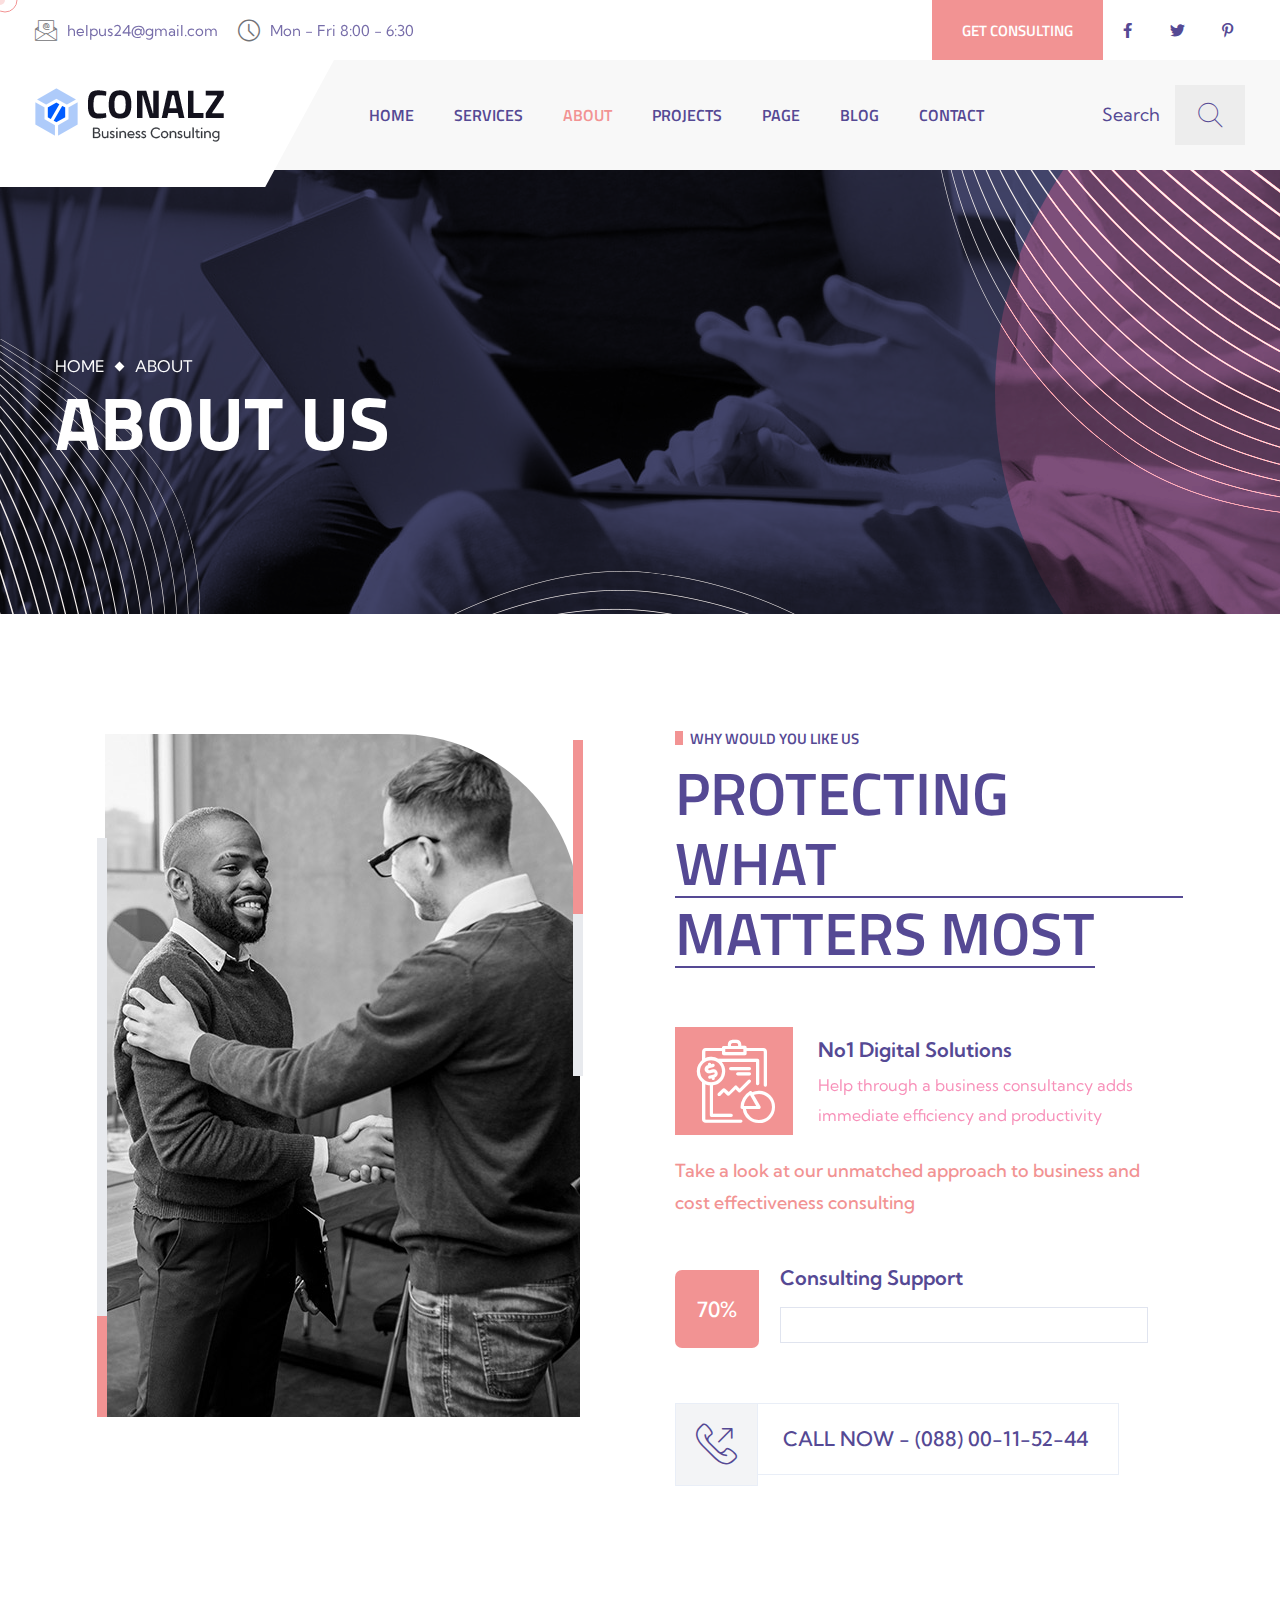
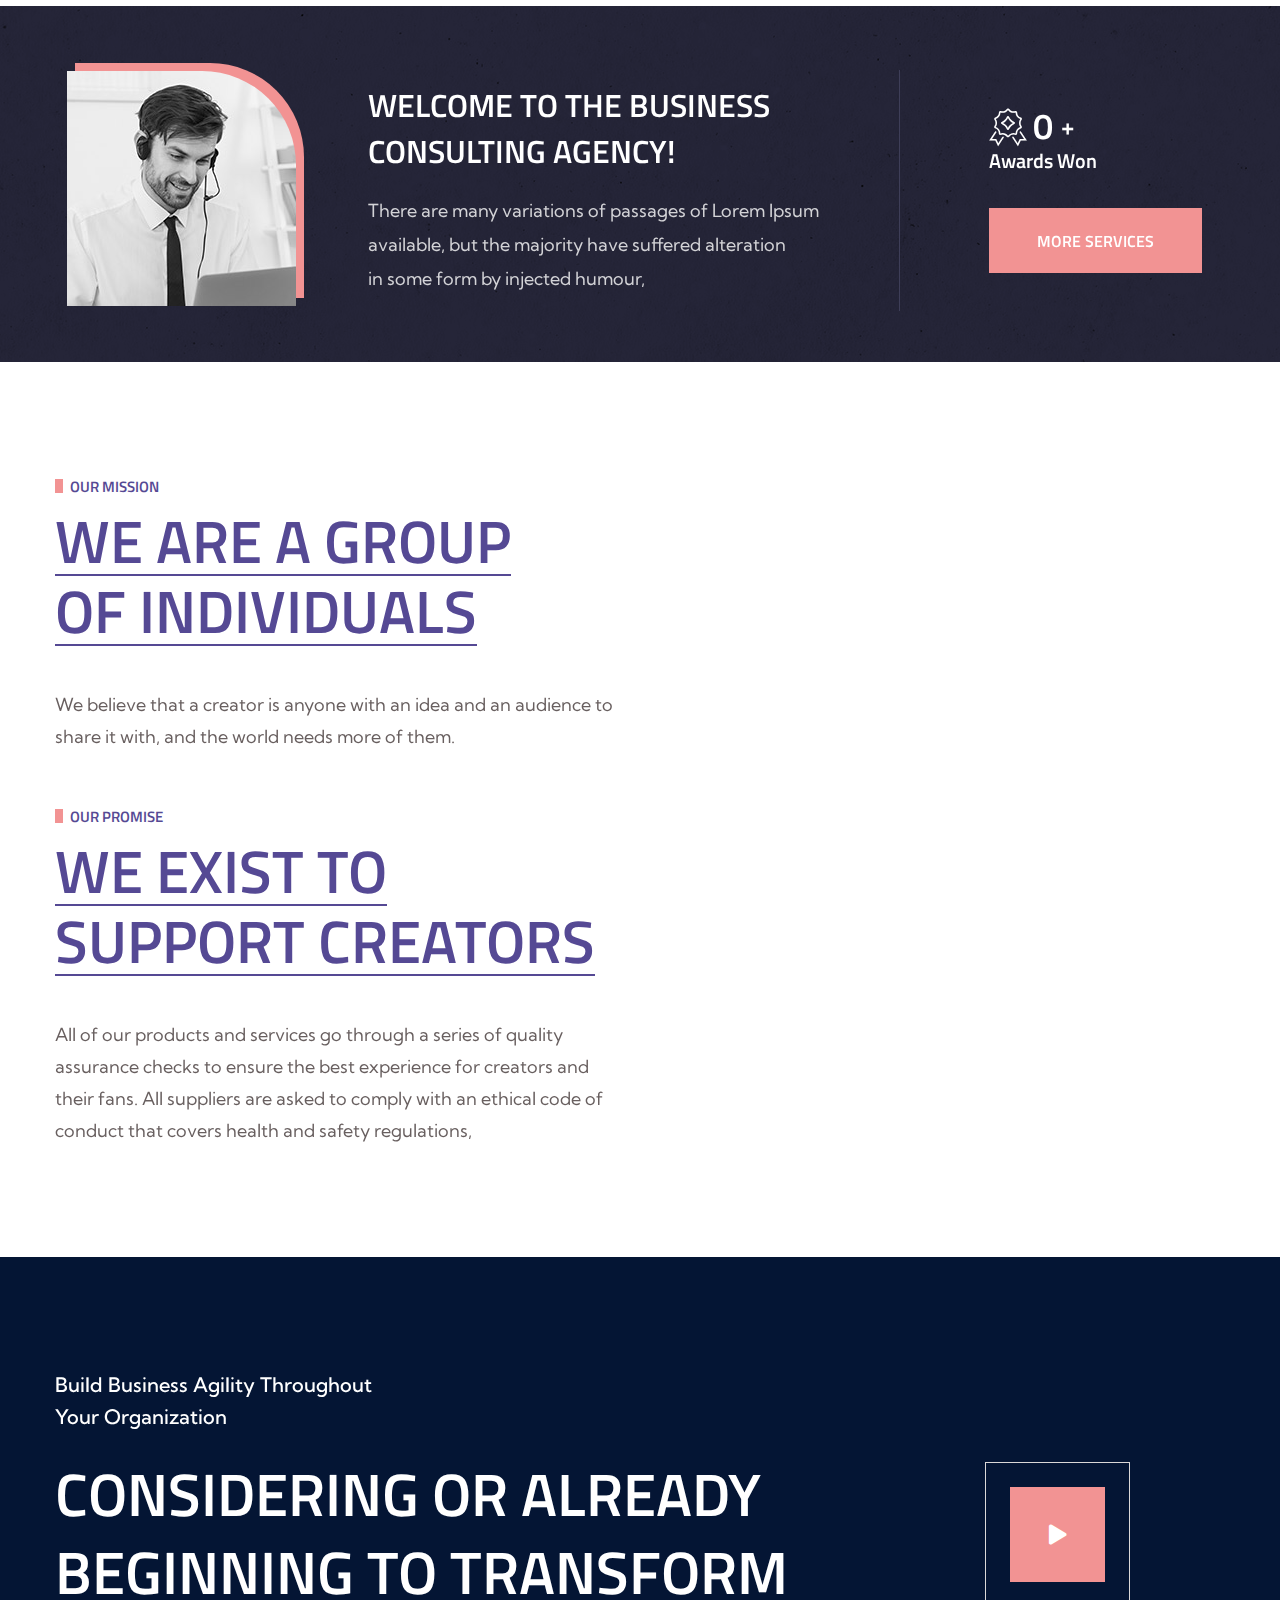
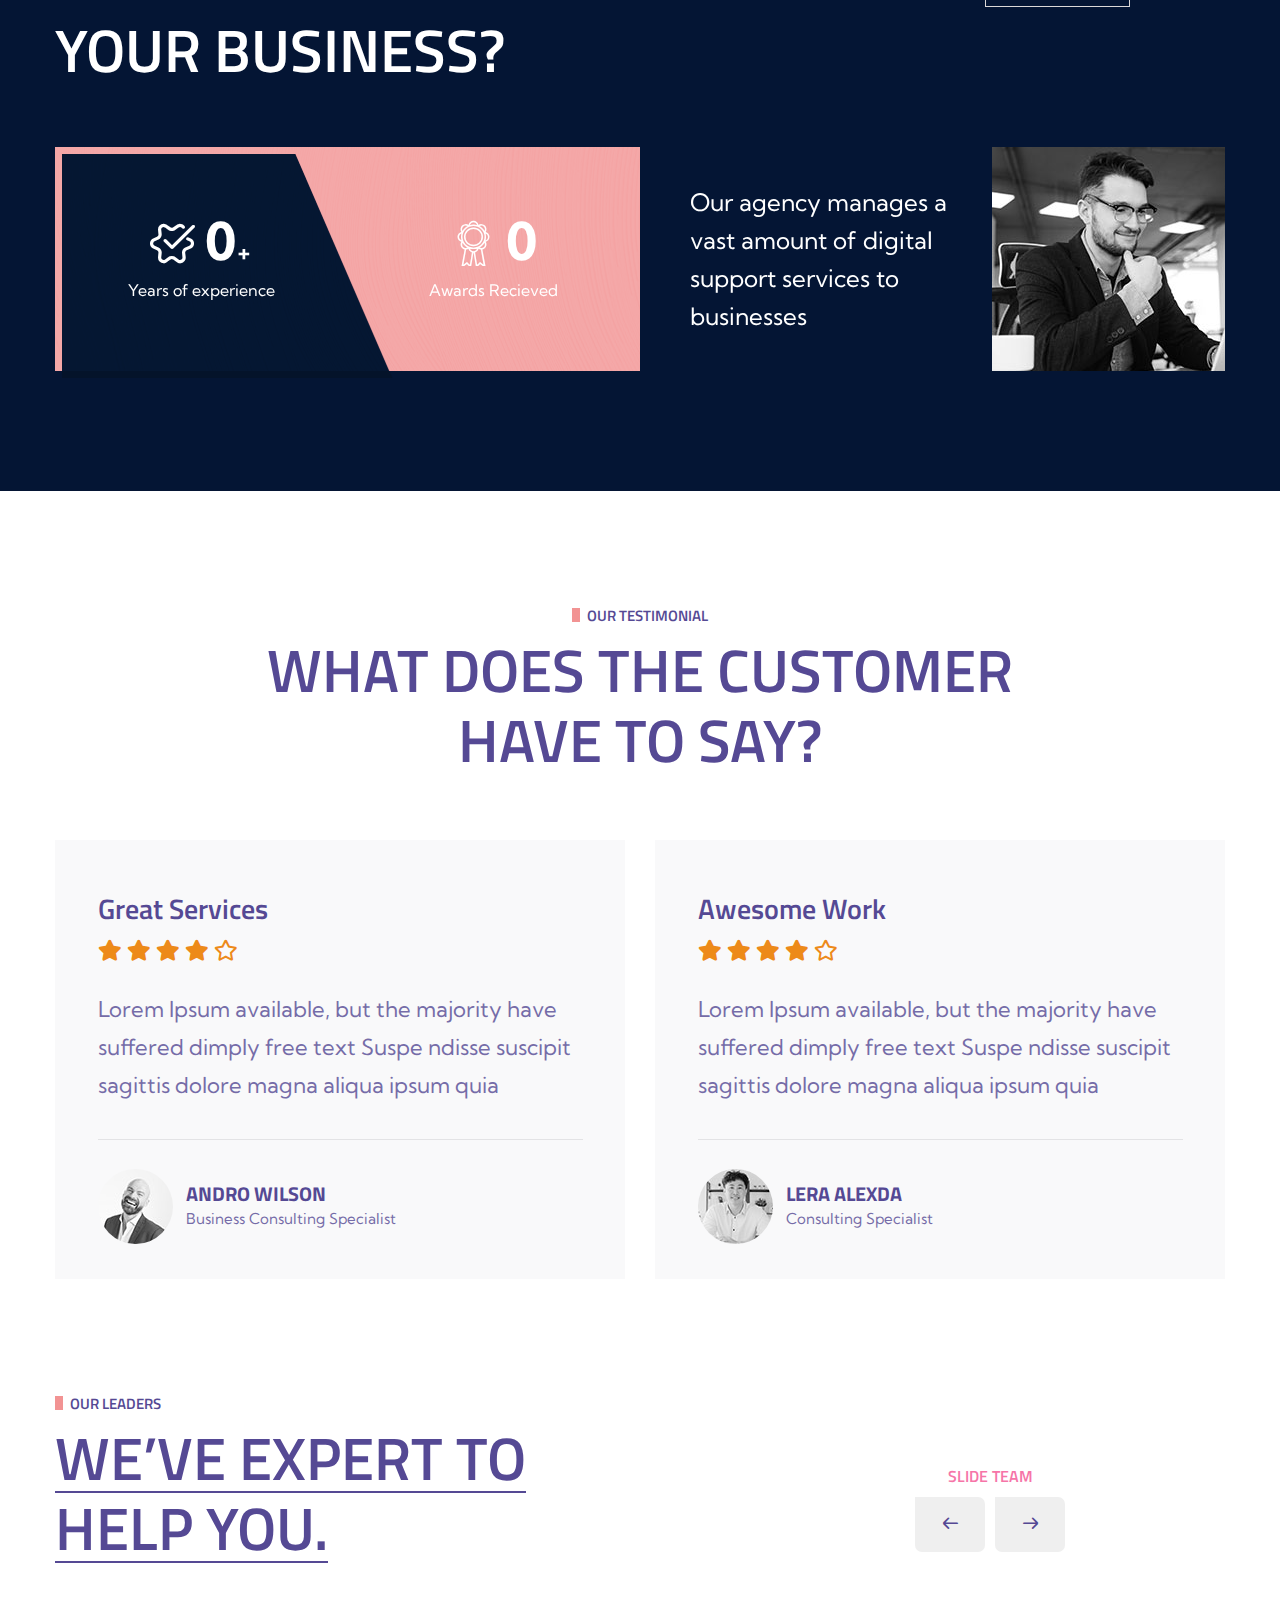
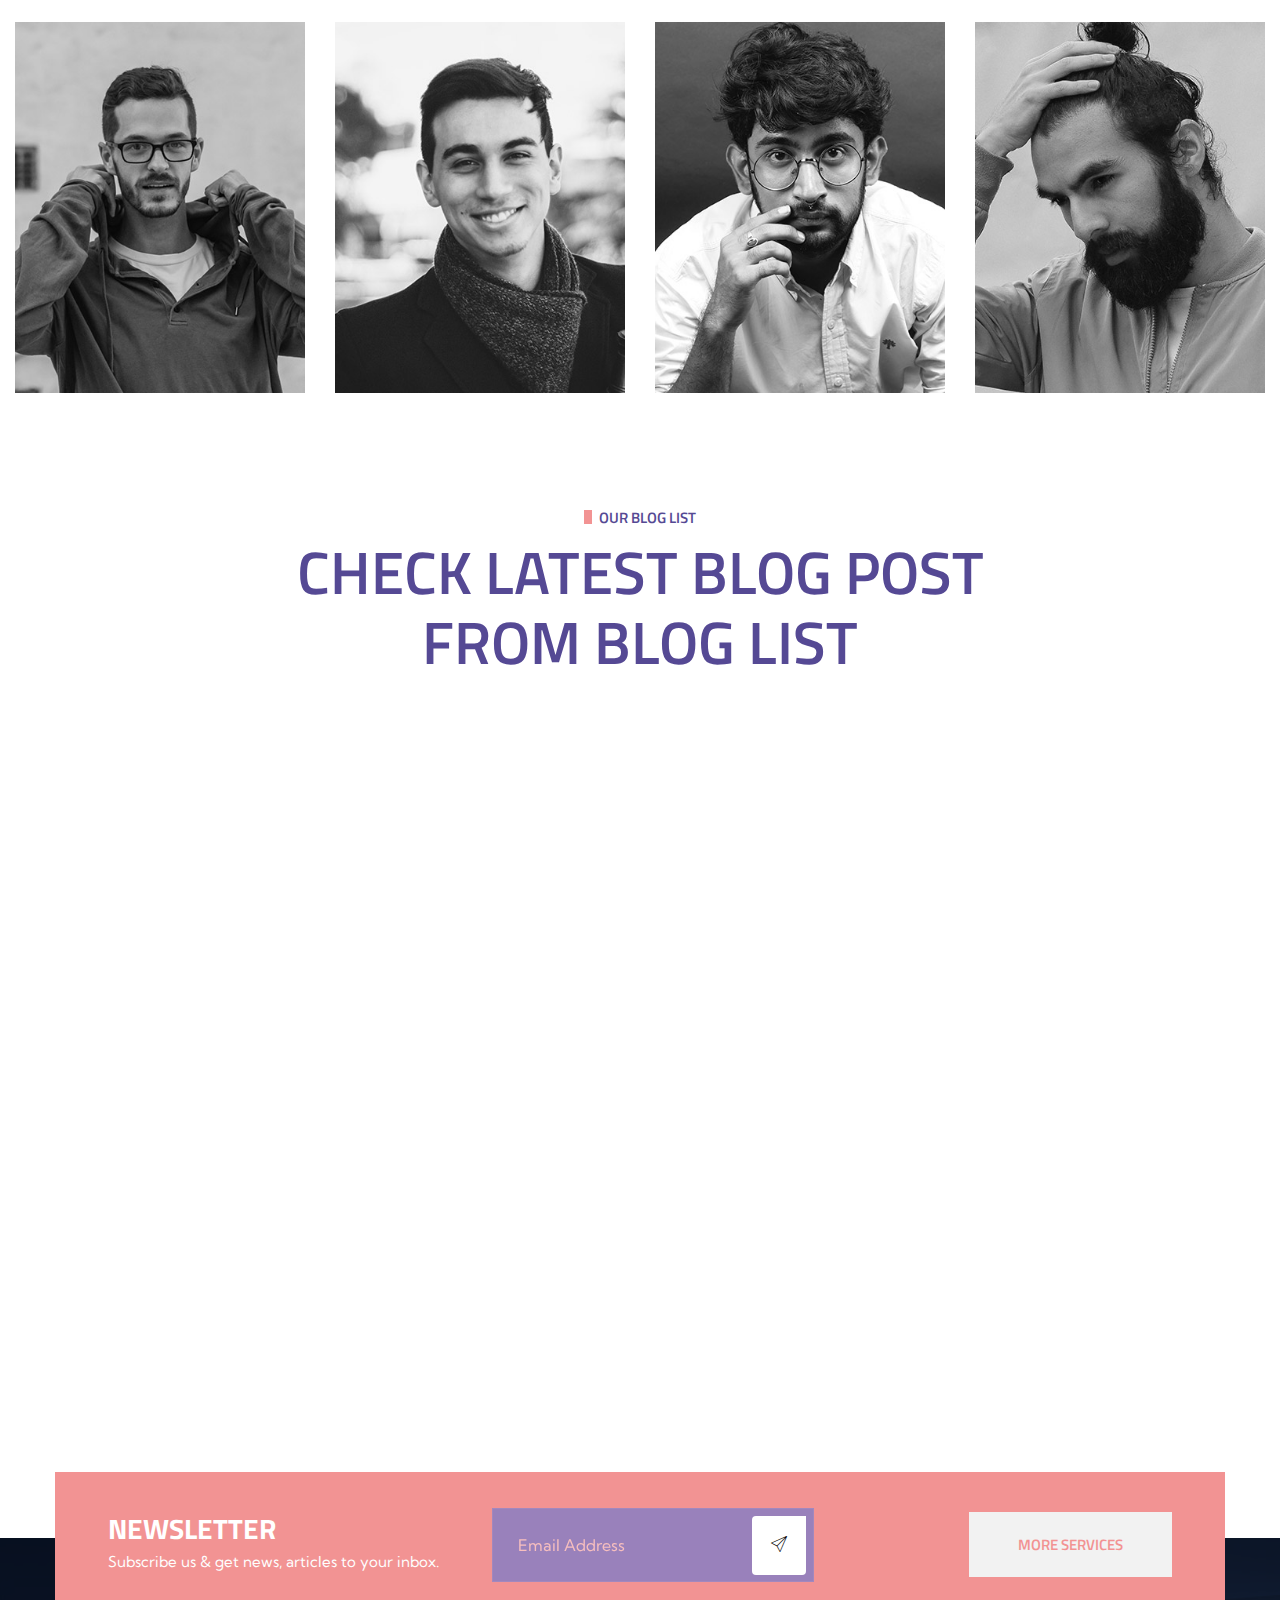
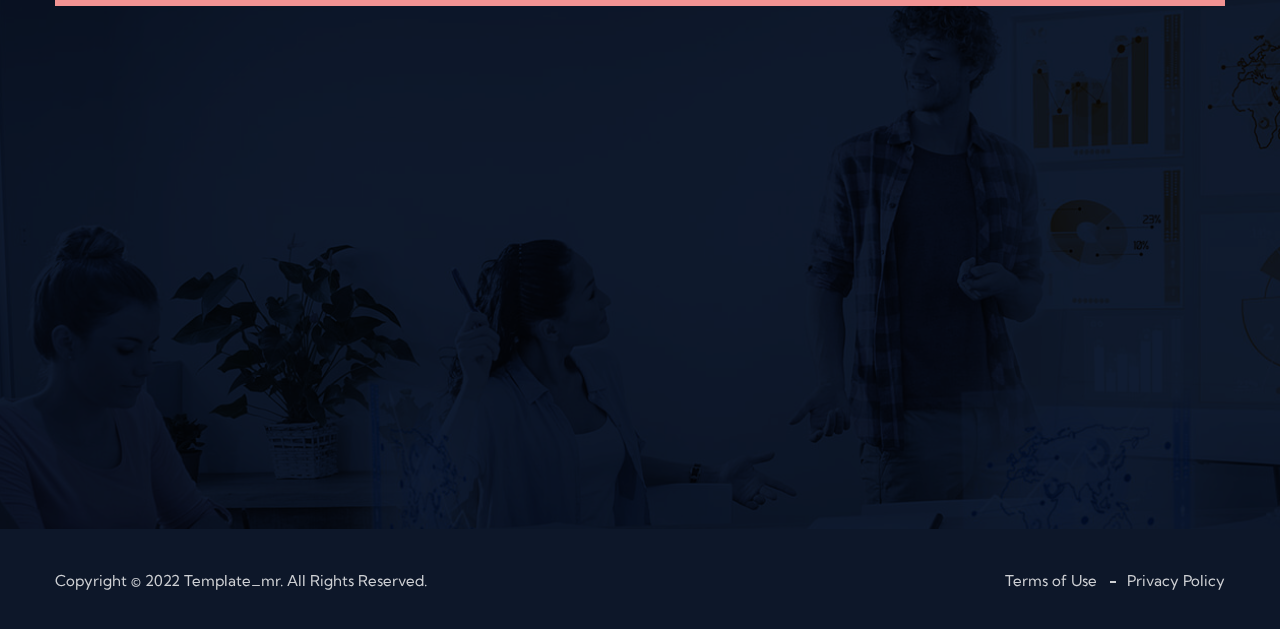
==== about.html @ 8819a083 "v-1" ====
<!DOCTYPE html>
<html lang="en">


<!-- Mirrored from themazine.com/mr/conalz-html/about.html by HTTrack Website Copier/3.x [XR&CO'2014], Sat, 20 Aug 2022 13:10:37 GMT -->
<!-- Added by HTTrack --><meta http-equiv="content-type" content="text/html;charset=utf-8" /><!-- /Added by HTTrack -->
<head>
    <meta charset="UTF-8" />
    <meta name="viewport" content="width=device-width, initial-scale=1.0" />
    <title> About || conalz || conalz HTML 5 Template </title>
    <!-- favicons Icons -->
    <link rel="apple-touch-icon" sizes="180x180" href="assets/images/favicons/apple-touch-icon.png" />
    <link rel="icon" type="image/png" sizes="32x32" href="assets/images/favicons/favicon-32x32.png" />
    <link rel="icon" type="image/png" sizes="16x16" href="assets/images/favicons/favicon-16x16.png" />
    <link rel="manifest" href="assets/images/favicons/site.webmanifest" />
    <meta name="description" content="conalz HTML 5 Template " />

    <!-- fonts -->
    <link rel="preconnect" href="https://fonts.googleapis.com/">

    <link rel="preconnect" href="https://fonts.gstatic.com/" crossorigin>

    <link
        href="https://fonts.googleapis.com/css2?family=Kumbh+Sans:wght@100;200;300;400;500;600;700;800;900&amp;display=swap"
        rel="stylesheet">

    <link
        href="https://fonts.googleapis.com/css2?family=Titillium+Web:ital,wght@0,200;0,300;0,400;0,600;0,700;0,900;1,200;1,300;1,400;1,600;1,700&amp;display=swap"
        rel="stylesheet">


    <link rel="stylesheet" href="assets/vendors/bootstrap/css/bootstrap.min.css" />
    <link rel="stylesheet" href="assets/vendors/animate/animate.min.css" />
    <link rel="stylesheet" href="assets/vendors/animate/custom-animate.css" />
    <link rel="stylesheet" href="assets/vendors/fontawesome/css/all.min.css" />
    <link rel="stylesheet" href="assets/vendors/jarallax/jarallax.css" />
    <link rel="stylesheet" href="assets/vendors/jquery-magnific-popup/jquery.magnific-popup.css" />
    <link rel="stylesheet" href="assets/vendors/nouislider/nouislider.min.css" />
    <link rel="stylesheet" href="assets/vendors/nouislider/nouislider.pips.css" />
    <link rel="stylesheet" href="assets/vendors/odometer/odometer.min.css" />
    <link rel="stylesheet" href="assets/vendors/swiper/swiper.min.css" />
    <link rel="stylesheet" href="assets/vendors/conalz-icons/style.css">
    <link rel="stylesheet" href="assets/vendors/tiny-slider/tiny-slider.min.css" />
    <link rel="stylesheet" href="assets/vendors/reey-font/stylesheet.css" />
    <link rel="stylesheet" href="assets/vendors/owl-carousel/owl.carousel.min.css" />
    <link rel="stylesheet" href="assets/vendors/owl-carousel/owl.theme.default.min.css" />
    <link rel="stylesheet" href="assets/vendors/bxslider/jquery.bxslider.css" />
    <link rel="stylesheet" href="assets/vendors/bootstrap-select/css/bootstrap-select.min.css" />
    <link rel="stylesheet" href="assets/vendors/vegas/vegas.min.css" />
    <link rel="stylesheet" href="assets/vendors/jquery-ui/jquery-ui.css" />
    <link rel="stylesheet" href="assets/vendors/timepicker/timePicker.css" />
    <link rel="stylesheet" href="assets/vendors/polyglot-language-switcher/polyglot-language-switcher.css" />

    <!-- template styles -->
    <link rel="stylesheet" href="assets/css/conalz.css" />
    <link rel="stylesheet" href="assets/css/conalz-responsive.css" />
</head>

<body class="custom-cursor">

    <div class="custom-cursor__cursor"></div>
    <div class="custom-cursor__cursor-two"></div>





    <div class="preloader">
        <div class="preloader__image"></div>
    </div>
    <!-- /.preloader -->


    <div class="page-wrapper">
        <header class="main-header clearfix">
            <div class="main-header__top">
                <div class="main-header__top-inner clearfix">
                    <div class="main-header__top-left">
                        <ul class="list-unstyled main-header__top-address-list">
                            <li>
                                <div class="icon">
                                    <span class="icon-email-1"></span>
                                </div>
                                <div class="text">
                                    <p><a href="mailto:helpus24@gmail.com">helpus24@gmail.com</a></p>
                                </div>
                            </li>
                            <li>
                                <div class="icon">
                                    <span class="icon-clock"></span>
                                </div>
                                <div class="text">
                                    <p>Mon - Fri 8:00 - 6:30</p>
                                </div>
                            </li>
                        </ul>
                    </div>
                    <div class="main-header__top-right">
                        <div class="main-header__btn-box">
                            <a href="contact.html" class="thm-btn main-header__btn">Get Consulting</a>
                        </div>
                        <div class="main-header__top-social">
                            <a href="#"><i class="fab fa-facebook-f"></i></a>
                            <a href="#"><i class="fab fa-twitter"></i></a>
                            <a href="#"><i class="fab fa-pinterest-p"></i></a>
                        </div>
                    </div>
                </div>
            </div>
            <nav class="main-menu clearfix">
                <div class="main-menu__wrapper clearfix">
                    <div class="main-menu__wrapper-inner clearfix">
                        <div class="main-menu__left">
                            <div class="main-menu__logo">
                                <a href="index-2.html"><img src="assets/images/resources/logo-1.png" alt=""></a>
                            </div>
                            <div class="main-menu__main-menu-box">
                                <a href="#" class="mobile-nav__toggler"><i class="fa fa-bars"></i></a>
                                <ul class="main-menu__list">
                                    <li class="dropdown">
                                        <a href="index-2.html">Home </a>
                                        <ul>
                                            <li><a href="index-2.html">Home One</a></li>
                                            <li><a href="index2.html">Home Two</a></li>
                                            <li><a href="index3.html">Home Three</a></li>
                                            <li class="dropdown">
                                                <a href="#">Header Styles</a>
                                                <ul>
                                                    <li><a href="index-2.html">Header One</a></li>
                                                    <li><a href="index2.html">Header Two</a></li>
                                                    <li><a href="index3.html">Header Three</a></li>
                                                </ul>
                                            </li>
                                        </ul>
                                    </li>
                                    <li class="dropdown">
                                        <a href="#">Services</a>
                                        <ul>
                                            <li><a href="services-v-1.html">Services V-1</a></li>
                                            <li><a href="services-v-2.html">Services V-2</a></li>
                                            <li><a href="product-design.html">Product Design</a></li>
                                            <li><a href="business-consulting.html">Business Consulting</a></li>
                                            <li><a href="finance-consulting.html">Finance Consulting</a></li>
                                            <li><a href="digital-marketing-audit.html">Digital Marketing Audit</a></li>
                                            <li><a href="data-risk-audit.html">Data Risk Audit</a></li>
                                            <li><a href="customer-relationship.html">Customer Relationship</a></li>
                                        </ul>
                                    </li>
                                    <li class="current">
                                        <a href="about.html">About</a>
                                    </li>
                                    <li class="dropdown">
                                        <a href="#">Projects</a>
                                        <ul>
                                            <li><a href="project-v-1.html">Project V-1</a></li>
                                            <li><a href="project-v-2.html">Project V-2</a></li>
                                            <li><a href="project-details.html">Project Single</a></li>
                                        </ul>
                                    </li>
                                    <li class="dropdown">
                                        <a href="#">Page</a>
                                        <ul>
                                            <li><a href="team.html">Team</a></li>
                                            <li><a href="faq.html">FAQs</a></li>
                                            <li><a href="404.html">404 Error</a></li>
                                        </ul>
                                    </li>
                                    <li class="dropdown">
                                        <a href="#">Blog</a>
                                        <ul>
                                            <li><a href="blog.html">Blog</a></li>
                                            <li><a href="blog-list.html">Blog List</a></li>
                                            <li><a href="blog-details.html">Blog Single</a></li>
                                        </ul>
                                    </li>
                                    <li>
                                        <a href="contact.html">Contact</a>
                                    </li>
                                </ul>
                            </div>
                        </div>
                        <div class="main-menu__right">
                            <div class="main-menu__call-search">
                                <div class="main-menu__call">
                                    <div class="main-menu__call-icon">
                                        <span class="icon-phone"></span>
                                    </div>
                                    <div class="main-menu__call-content">
                                        <span>Phone Number</span>
                                        <p><a href="tel:08800115244">(088) 00-11-52-44</a></p>
                                    </div>
                                </div>
                                <div class="main-menu__search-box">
                                    <p class="main-menu__search-text">Search</p>
                                    <a href="#" class="main-menu__search search-toggler icon-search"></a>
                                </div>
                            </div>
                        </div>
                    </div>
                </div>
            </nav>
        </header>

        <div class="stricky-header stricked-menu main-menu">
            <div class="sticky-header__content"></div><!-- /.sticky-header__content -->
        </div><!-- /.stricky-header -->

        <!--Page Header Start-->
        <section class="page-header">
            <div class="page-header__bg" style="background-image: url(assets/images/backgrounds/page-header-bg.jpg);">
            </div>
            <div class="page-header__shape-one float-bob-x-2"></div>
            <div class="page-header__shape-2 float-bob-y">
                <img src="assets/images/shapes/page-header-shape-2.png" alt="">
            </div>
            <div class="page-header__shape-3 float-bob-x">
                <img src="assets/images/shapes/page-header-shape-3.png" alt="">
            </div>
            <div class="page-header__shape-4 float-bob-y">
                <img src="assets/images/shapes/page-header-shape-4.png" alt="">
            </div>
            <div class="container">
                <div class="page-header__inner text-left">
                    <ul class="thm-breadcrumb list-unstyled">
                        <li><a href="index-2.html">Home</a></li>
                        <li>About</li>
                    </ul>
                    <h2>About us</h2>
                </div>
            </div>
        </section>
        <!--Page Header End-->

        <!--Why Choose One-->
        <section class="why-choose-one">
            <div class="container">
                <div class="row">
                    <div class="col-xl-6">
                        <div class="why-choose-one__left">
                            <div class="why-choose-one__img-box wow slideInLeft" data-wow-delay="100ms"
                                data-wow-duration="2500ms">
                                <div class="why-choose-one__img">
                                    <img src="assets/images/resources/why-choose-one-1.jpg" alt="">
                                </div>
                            </div>
                        </div>
                    </div>
                    <div class="col-xl-6">
                        <div class="why-choose-one__right">
                            <div class="section-title">
                                <span class="section-title__tagline">Why would you like us</span>
                                <h2 class="section-title__title"><span>Protecting What</span> <span>Matters Most</span>
                                </h2>
                            </div>
                            <div class="why-choose-one__content">
                                <div class="why-choose-one__icon">
                                    <span class="icon-analysis-analytics-business"></span>
                                </div>
                                <div class="why-choose-one__text-box">
                                    <h3 class="why-choose-one__tagline">No1 Digital Solutions</h3>
                                    <p class="why-choose-one__title">Help through a business consultancy adds immediate
                                        efficiency and productivity</p>
                                </div>
                            </div>
                            <p class="why-choose-one-text">Take a look at our unmatched approach to business and <br>
                                cost effectiveness consulting</p>
                            <div class="why-choose-one__progress">
                                <div class="why-choose-one__progress-single">
                                    <h4 class="why-choose-one__progress-title">Consulting Support</h4>
                                    <div class="bar marb-0">
                                        <div class="bar-inner count-bar counted" data-percent="70%">
                                            <div class="count-text">70%</div>
                                        </div>
                                    </div>
                                </div>
                            </div>
                            <ul class="why-choose-one__contact list-unstyled">
                                <li>
                                    <div class="icon">
                                        <span class="icon-phone"></span>
                                    </div>
                                    <div class="content">
                                        <h4><a href="tel:08800115244">CALL NOW - (088) 00-11-52-44</a></h4>
                                    </div>
                                </li>
                            </ul>
                        </div>
                    </div>
                </div>
            </div>
        </section>
        <!--Why Choose End-->

        <!--Cta One start-->
        <div class="cta-one">
            <div class="cta-one__bg-img" style="background-image: url(assets/images/backgrounds/cta-one-bg-1.jpg);">
            </div>
            <div class="container">
                <div class="cta-one__inner">
                    <div class="cta-one__left">
                        <div class="cta-one__img-box">
                            <img src="assets/images/resources/cta-one-1.jpg" alt="">
                        </div>
                        <div class="cta-one__content">
                            <h3 class="cta-one__title">Welcome to the Business <br> Consulting Agency!</h3>
                            <p class="cta-one__text">There are many variations of passages of Lorem Ipsum <br>
                                available, but the majority have suffered alteration <br> in some form by injected
                                humour,</p>
                        </div>
                    </div>
                    <div class="cta-one__right">
                        <div class="cta-one__right-count">
                            <div class="cta-one__right-count-box">
                                <span class="icon-award-badge-quality cta-one__right-icon"></span>
                                <h3 class="odometer" data-count="17">00</h3>
                                <span class="cta-one__right-expert-plus">+</span>
                            </div>
                            <p class="cta-one__right-text">Awards Won</p>
                        </div>
                        <div class="cta-one__right-button">
                            <a href="services-v-2.html" class="thm-btn cta-one__right-btn">More Services</a>
                        </div>
                    </div>
                </div>
            </div>
        </div>
        <!--Cta One end-->

        <!--Mission One Start-->
        <section class="mission-one">
            <div class="container">
                <div class="row">
                    <div class="col-xl-6">
                        <div class="mission-one__left">
                            <div class="section-title text-left">
                                <span class="section-title__tagline">Our mission</span>
                                <h2 class="section-title__title"><span>We are a group</span> <span>of individuals</span>
                                </h2>
                                <p class="mission-one__text-1">We believe that a creator is anyone with an idea and an
                                    audience to share it with, and the world needs more of them.
                                </p>
                            </div>
                            <div class="section-title text-left mission-one__section-title">
                                <span class="section-title__tagline">Our promise</span>
                                <h2 class="section-title__title"><span>We exist to</span> <span>support creators</span>
                                </h2>
                                <p class="mission-one__text-1">All of our products and services go through a series of
                                    quality assurance checks to ensure the best experience for creators and their fans.
                                    All suppliers are asked to comply with an ethical code of conduct that covers health
                                    and safety regulations,</p>
                            </div>
                        </div>
                    </div>
                    <div class="col-xl-6">
                        <div class="mission-one__right">
                            <div class="mission-one__img-box wow slideInRight" data-wow-delay="100ms"
                                data-wow-duration="2500ms">
                                <div class="mission-one__img-one">
                                    <img src="assets/images/resources/mission-one-img-1.jpg" alt="">
                                </div>
                                <div class="mission-one__img-two">
                                    <img src="assets/images/resources/mission-one-img-2.jpg" alt="">
                                </div>
                                <div class="mission-one__img-three">
                                    <img src="assets/images/resources/mission-one-img-3.jpg" alt="">
                                </div>
                                <div class="mission-one__shape-1">
                                    <img src="assets/images/shapes/mission-one-shape-1.png" alt="">
                                </div>
                                <div class="mission-one__shape-2 float-bob-y">
                                    <img src="assets/images/shapes/mission-one-shape-2.png" alt="">
                                </div>
                            </div>
                        </div>
                    </div>
                </div>
            </div>
        </section>
        <!--Mission One End-->

        <!--CTA Project Start-->
        <section class="cta-project">
            <div class="cta-project-bg jarallax" data-jarallax data-speed="0.2" data-imgPosition="50% 0%"
                style="background-image: url(assets/images/backgrounds/cta-project-bg.jpg);">
            </div>
            <div class="container">
                <div class="cta-project__top">
                    <div class="row">
                        <div class="col-xl-9 col-lg-9 col-md-9">
                            <div class="cta-project__top-left">
                                <p class="cta-project__tagline">Build Business Agility Throughout <br>
                                    Your Organization</p>
                                <h3 class="cta-project__title">Considering or already <br> beginning to transform <br>
                                    your
                                    business?</h3>
                            </div>
                        </div>
                        <div class="col-xl-3 col-lg-3 col-md-3">
                            <div class="cta-project__top-right">
                                <div class="cta-project__video-link">
                                    <a href="https://www.youtube.com/watch?v=Get7rqXYrbQ" class="video-popup">
                                        <div class="cta-project__video-icon">
                                            <span class="fa fa-play"></span>
                                            <i class="ripple"></i>
                                        </div>
                                    </a>
                                </div>
                            </div>
                        </div>
                    </div>
                </div>
                <div class="cta-project__bottom">
                    <div class="cta-project__bottom-inner">
                        <div class="cta-project__bottom-left">
                            <div class="cta-project-counter-shape"
                                style="background-image: url(assets/images/shapes/cta-project-counter-shape.png);">
                            </div>
                            <div class="cta-project-counter-bg"
                                style="background-image: url(assets/images/backgrounds/cta-project-counter-bg.jpg);">
                            </div>
                            <div class="cta-project__counter">
                                <ul class="list-unstyled cta-project__counter-list">
                                    <li>
                                        <div class="cta-project__counter-single">
                                            <div class="cta-project__counter-top">
                                                <div class="cta-project__counter-icon">
                                                    <span class="icon-success-achievement-award-medal-winner"></span>
                                                </div>
                                                <div class="cta-project__counter-count-box">
                                                    <h3 class="odometer" data-count="25">00</h3>
                                                    <span class="cta-project__counter-plus">+</span>
                                                </div>
                                            </div>
                                            <p class="cta-project__counter-text">Years of experience</p>
                                        </div>
                                    </li>
                                    <li>
                                        <div class="cta-project__counter-single">
                                            <div class="cta-project__counter-top">
                                                <div class="cta-project__counter-icon">
                                                    <span class="icon-medal-award"></span>
                                                </div>
                                                <div class="cta-project__counter-count-box">
                                                    <h3 class="odometer" data-count="120">00</h3>
                                                </div>
                                            </div>
                                            <p class="cta-project__counter-text">Awards Recieved</p>
                                        </div>
                                    </li>
                                </ul>
                            </div>
                        </div>
                        <div class="cta-project__bottom-right">
                            <p class="cta-project__bottom-text">Our agency manages
                                a vast amount of digital support services to
                                businesses</p>
                            <div class="cta-project__bottom-img">
                                <img src="assets/images/resources/cta-project-img-1.jpg" alt="">
                            </div>
                        </div>
                    </div>
                </div>
            </div>
        </section>
        <!--CTA Project End-->

        <!--Testimonial One Start-->
        <section class="testimonials-one">
            <div class="container">
                <div class="section-title text-center">
                    <span class="section-title__tagline">Our Testimonial</span>
                    <h2 class="section-title__title"><span>What Does the Customer</span> <br> <span>Have to Say?</span>
                    </h2>
                </div>
                <div class="testimonials-one__bottom">
                    <div class="testimonials-one__carousel owl-carousel owl-theme thm-owl__carousel" data-owl-options='{
                        "loop": true,
                        "autoplay": false,
                        "margin": 30,
                        "nav": false,
                        "dots": false,
                        "smartSpeed": 500,
                        "autoplayTimeout": 10000,
                        "navText": ["<span class=\"fa fa-angle-left\"></span>","<span class=\"fa fa-angle-right\"></span>"],
                        "responsive": {
                            "0": {
                                "items": 1
                            },
                            "768": {
                                "items": 2
                            },
                            "992": {
                                "items": 2
                            },
                            "1200": {
                                "items": 2
                            }
                        }
                    }'>
                        <div class="item">
                            <div class="testimonials-one__single">
                                <div class="testimonials-one__top">
                                    <h4 class="testimonials-one__tagline">Great Services</h4>
                                    <div class="testimonials-one__icon">
                                        <i class="fa fa-star"></i>
                                        <i class="fa fa-star"></i>
                                        <i class="fa fa-star"></i>
                                        <i class="fa fa-star"></i>
                                        <i class="far fa-star"></i>
                                    </div>
                                </div>
                                <p class="testimonials-one__text">Lorem Ipsum available, but the majority have
                                    suffered dimply free text Suspe ndisse suscipit sagittis dolore magna aliqua
                                    ipsum quia</p>
                                <div class="testimonials-one__client-info">
                                    <div class="testimonials-one__client-img">
                                        <img src="assets/images/testimonial/testimonials-one-1.jpg" alt="">
                                    </div>
                                    <div class="testimonials-one__client-content">
                                        <h4 class="testimonials-one__client-name">Andro Wilson</h4>
                                        <p class="testimonials-one__client-sub-title">Business Consulting Specialist</p>
                                    </div>
                                </div>
                            </div>
                        </div>
                        <div class="item">
                            <div class="testimonials-one__single">
                                <div class="testimonials-one__top">
                                    <h4 class="testimonials-one__tagline">Awesome Work</h4>
                                    <div class="testimonials-one__icon">
                                        <i class="fa fa-star"></i>
                                        <i class="fa fa-star"></i>
                                        <i class="fa fa-star"></i>
                                        <i class="fa fa-star"></i>
                                        <i class="far fa-star"></i>
                                    </div>
                                </div>
                                <p class="testimonials-one__text">Lorem Ipsum available, but the majority have
                                    suffered dimply free text Suspe ndisse suscipit sagittis dolore magna aliqua
                                    ipsum quia</p>
                                <div class="testimonials-one__client-info">
                                    <div class="testimonials-one__client-img">
                                        <img src="assets/images/testimonial/testimonials-one-2.jpg" alt="">
                                    </div>
                                    <div class="testimonials-one__client-content">
                                        <h4 class="testimonials-one__client-name">lera Alexda</h4>
                                        <p class="testimonials-one__client-sub-title">Consulting Specialist</p>
                                    </div>
                                </div>
                            </div>
                        </div>
                        <div class="item">
                            <div class="testimonials-one__single">
                                <div class="testimonials-one__top">
                                    <h4 class="testimonials-one__tagline">Great Services</h4>
                                    <div class="testimonials-one__icon">
                                        <i class="fa fa-star"></i>
                                        <i class="fa fa-star"></i>
                                        <i class="fa fa-star"></i>
                                        <i class="fa fa-star"></i>
                                        <i class="far fa-star"></i>
                                    </div>
                                </div>
                                <p class="testimonials-one__text">Lorem Ipsum available, but the majority have
                                    suffered dimply free text Suspe ndisse suscipit sagittis dolore magna aliqua
                                    ipsum quia</p>
                                <div class="testimonials-one__client-info">
                                    <div class="testimonials-one__client-img">
                                        <img src="assets/images/testimonial/testimonials-one-1.jpg" alt="">
                                    </div>
                                    <div class="testimonials-one__client-content">
                                        <h4 class="testimonials-one__client-name">Andro Wilson</h4>
                                        <p class="testimonials-one__client-sub-title">Business Consulting Specialist</p>
                                    </div>
                                </div>
                            </div>
                        </div>
                        <div class="item">
                            <div class="testimonials-one__single">
                                <div class="testimonials-one__top">
                                    <h4 class="testimonials-one__tagline">Awesome Work</h4>
                                    <div class="testimonials-one__icon">
                                        <i class="fa fa-star"></i>
                                        <i class="fa fa-star"></i>
                                        <i class="fa fa-star"></i>
                                        <i class="fa fa-star"></i>
                                        <i class="far fa-star"></i>
                                    </div>
                                </div>
                                <p class="testimonials-one__text">Lorem Ipsum available, but the majority have
                                    suffered dimply free text Suspe ndisse suscipit sagittis dolore magna aliqua
                                    ipsum quia</p>
                                <div class="testimonials-one__client-info">
                                    <div class="testimonials-one__client-img">
                                        <img src="assets/images/testimonial/testimonials-one-2.jpg" alt="">
                                    </div>
                                    <div class="testimonials-one__client-content">
                                        <h4 class="testimonials-one__client-name">lera Alexda</h4>
                                        <p class="testimonials-one__client-sub-title">Consulting Specialist</p>
                                    </div>
                                </div>
                            </div>
                        </div>
                    </div>
                </div>
            </div>
        </section>
        <!--Testimonial One End-->

        <!--Team One Start-->
        <section class="team-one team-three">
            <div class="team-one__top">
                <div class="container">
                    <div class="section-title text-left">
                        <span class="section-title__tagline">OUR LEADERS</span>
                        <h2 class="section-title__title"><span>We’ve Expert to</span> <br> <span>help you.</span></h2>
                    </div>
                </div>
            </div>
            <div class="team-one__bottom">
                <div class="container">
                    <div class="team-one__carousel owl-carousel owl-theme thm-owl__carousel" data-owl-options='{
                        "loop": true,
                        "autoplay": false,
                        "margin": 30,
                        "nav": true,
                        "dots": false,
                        "smartSpeed": 500,
                        "autoplayTimeout": 10000,
                        "navText": ["<span class=\"icon-left-arrow-1\"></span>","<span class=\"icon-right-arrow-1\"></span>"],
                        "responsive": {
                            "0": {
                                "items": 1
                            },
                            "768": {
                                "items": 2
                            },
                            "992": {
                                "items": 3
                            },
                            "1200": {
                                "items": 4
                            }
                        }
                    }'>
                        <!--Team One Single Start-->
                        <div class="item">
                            <div class="team-one__single">
                                <div class="team-one__img">
                                    <img src="assets/images/team/team-1-1.jpg" alt="">
                                    <div class="team-one__content">
                                        <h4 class="team-one__title"><a href="team.html">Ando Kabir</a></h4>
                                        <p class="team-one__tagline">Business Consulting Specialist</p>
                                        <ul class="team-one__social list-unstyled">
                                            <li>
                                                <a href="#"><i class="fab fa-facebook-f"></i></a>
                                            </li>
                                            <li>
                                                <a href="#"><i class="fab fa-instagram"></i></a>
                                            </li>
                                            <li>
                                                <a href="#"><i class="fab fa-twitter"></i></a>
                                            </li>
                                            <li>
                                                <a href="#"><i class="fab fa-pinterest-p"></i></a>
                                            </li>
                                        </ul>
                                    </div>
                                </div>
                            </div>
                        </div>
                        <!--Team One Single End-->
                        <!--Team One Single Start-->
                        <div class="item">
                            <div class="team-one__single">
                                <div class="team-one__img">
                                    <img src="assets/images/team/team-1-2.jpg" alt="">
                                    <div class="team-one__content">
                                        <h4 class="team-one__title"><a href="team.html">Kevin Coper</a></h4>
                                        <p class="team-one__tagline">Business Consulting Specialist</p>
                                        <ul class="team-one__social list-unstyled">
                                            <li>
                                                <a href="#"><i class="fab fa-facebook-f"></i></a>
                                            </li>
                                            <li>
                                                <a href="#"><i class="fab fa-instagram"></i></a>
                                            </li>
                                            <li>
                                                <a href="#"><i class="fab fa-twitter"></i></a>
                                            </li>
                                            <li>
                                                <a href="#"><i class="fab fa-pinterest-p"></i></a>
                                            </li>
                                        </ul>
                                    </div>
                                </div>
                            </div>
                        </div>
                        <!--Team One Single End-->
                        <!--Team One Single Start-->
                        <div class="item">
                            <div class="team-one__single">
                                <div class="team-one__img">
                                    <img src="assets/images/team/team-1-3.jpg" alt="">
                                    <div class="team-one__content">
                                        <h4 class="team-one__title"><a href="team.html">Mike Hardson</a></h4>
                                        <p class="team-one__tagline">Business Consulting Specialist</p>
                                        <ul class="team-one__social list-unstyled">
                                            <li>
                                                <a href="#"><i class="fab fa-facebook-f"></i></a>
                                            </li>
                                            <li>
                                                <a href="#"><i class="fab fa-instagram"></i></a>
                                            </li>
                                            <li>
                                                <a href="#"><i class="fab fa-twitter"></i></a>
                                            </li>
                                            <li>
                                                <a href="#"><i class="fab fa-pinterest-p"></i></a>
                                            </li>
                                        </ul>
                                    </div>
                                </div>
                            </div>
                        </div>
                        <!--Team One Single End-->
                        <!--Team One Single Start-->
                        <div class="item">
                            <div class="team-one__single">
                                <div class="team-one__img">
                                    <img src="assets/images/team/team-1-4.jpg" alt="">
                                    <div class="team-one__content">
                                        <h4 class="team-one__title"><a href="team.html">Kevin Piter</a></h4>
                                        <p class="team-one__tagline">Business Consulting Specialist</p>
                                        <ul class="team-one__social list-unstyled">
                                            <li>
                                                <a href="#"><i class="fab fa-facebook-f"></i></a>
                                            </li>
                                            <li>
                                                <a href="#"><i class="fab fa-instagram"></i></a>
                                            </li>
                                            <li>
                                                <a href="#"><i class="fab fa-twitter"></i></a>
                                            </li>
                                            <li>
                                                <a href="#"><i class="fab fa-pinterest-p"></i></a>
                                            </li>
                                        </ul>
                                    </div>
                                </div>
                            </div>
                        </div>
                        <!--Team One Single End-->
                        <!--Team One Single Start-->
                        <div class="item">
                            <div class="team-one__single">
                                <div class="team-one__img">
                                    <img src="assets/images/team/team-1-1.jpg" alt="">
                                    <div class="team-one__content">
                                        <h4 class="team-one__title"><a href="team.html">Ando Kabir</a></h4>
                                        <p class="team-one__tagline">Business Consulting Specialist</p>
                                        <ul class="team-one__social list-unstyled">
                                            <li>
                                                <a href="#"><i class="fab fa-facebook-f"></i></a>
                                            </li>
                                            <li>
                                                <a href="#"><i class="fab fa-instagram"></i></a>
                                            </li>
                                            <li>
                                                <a href="#"><i class="fab fa-twitter"></i></a>
                                            </li>
                                            <li>
                                                <a href="#"><i class="fab fa-pinterest-p"></i></a>
                                            </li>
                                        </ul>
                                    </div>
                                </div>
                            </div>
                        </div>
                        <!--Team One Single End-->
                        <!--Team One Single Start-->
                        <div class="item">
                            <div class="team-one__single">
                                <div class="team-one__img">
                                    <img src="assets/images/team/team-1-2.jpg" alt="">
                                    <div class="team-one__content">
                                        <h4 class="team-one__title"><a href="team.html">Kevin Coper</a></h4>
                                        <p class="team-one__tagline">Business Consulting Specialist</p>
                                        <ul class="team-one__social list-unstyled">
                                            <li>
                                                <a href="#"><i class="fab fa-facebook-f"></i></a>
                                            </li>
                                            <li>
                                                <a href="#"><i class="fab fa-instagram"></i></a>
                                            </li>
                                            <li>
                                                <a href="#"><i class="fab fa-twitter"></i></a>
                                            </li>
                                            <li>
                                                <a href="#"><i class="fab fa-pinterest-p"></i></a>
                                            </li>
                                        </ul>
                                    </div>
                                </div>
                            </div>
                        </div>
                        <!--Team One Single End-->
                        <!--Team One Single Start-->
                        <div class="item">
                            <div class="team-one__single">
                                <div class="team-one__img">
                                    <img src="assets/images/team/team-1-3.jpg" alt="">
                                    <div class="team-one__content">
                                        <h4 class="team-one__title"><a href="team.html">Mike Hardson</a></h4>
                                        <p class="team-one__tagline">Business Consulting Specialist</p>
                                        <ul class="team-one__social list-unstyled">
                                            <li>
                                                <a href="#"><i class="fab fa-facebook-f"></i></a>
                                            </li>
                                            <li>
                                                <a href="#"><i class="fab fa-instagram"></i></a>
                                            </li>
                                            <li>
                                                <a href="#"><i class="fab fa-twitter"></i></a>
                                            </li>
                                            <li>
                                                <a href="#"><i class="fab fa-pinterest-p"></i></a>
                                            </li>
                                        </ul>
                                    </div>
                                </div>
                            </div>
                        </div>
                        <!--Team One Single End-->
                        <!--Team One Single Start-->
                        <div class="item">
                            <div class="team-one__single">
                                <div class="team-one__img">
                                    <img src="assets/images/team/team-1-4.jpg" alt="">
                                    <div class="team-one__content">
                                        <h4 class="team-one__title"><a href="team.html">Kevin Piter</a></h4>
                                        <p class="team-one__tagline">Business Consulting Specialist</p>
                                        <ul class="team-one__social list-unstyled">
                                            <li>
                                                <a href="#"><i class="fab fa-facebook-f"></i></a>
                                            </li>
                                            <li>
                                                <a href="#"><i class="fab fa-instagram"></i></a>
                                            </li>
                                            <li>
                                                <a href="#"><i class="fab fa-twitter"></i></a>
                                            </li>
                                            <li>
                                                <a href="#"><i class="fab fa-pinterest-p"></i></a>
                                            </li>
                                        </ul>
                                    </div>
                                </div>
                            </div>
                        </div>
                        <!--Team One Single End-->
                    </div>
                </div>
            </div>
        </section>
        <!--Team One End-->

        <!--Blog One Start-->
        <section class="blog-one">
            <div class="container">
                <div class="blog-one__top">
                    <div class="section-title text-center">
                        <span class="section-title__tagline">Our Blog List</span>
                        <h2 class="section-title__title"><span>Check Latest Blog Post</span> <br> <span>from Blog
                                List</span></h2>
                    </div>
                </div>
                <div class="row">
                    <div class="col-xl-4 col-lg-4 wow fadeInUp" data-wow-delay="100ms">
                        <div class="blog-one__single">
                            <div class="blog-one__img">
                                <img src="assets/images/blog/blog-one-1.jpg" alt="">
                                <div class="blog-one__date-and-arrow">
                                    <div class="blog-one__date">
                                        <span>25</span>
                                        <p>July</p>
                                    </div>
                                    <a href="blog-details.html"><i class="icon-fast-forward-thin-double-arrows"></i></a>
                                </div>
                            </div>
                            <div class="blog-one__content">
                                <div class="blog-one__content-box">
                                    <div class="blog-one__tag">
                                        <p>Latest blog</p>
                                    </div>
                                    <ul class="blog-one__meta list-unstyled">
                                        <li>
                                            <a href="blog-details.html"> <i class="icon-user"></i> By Admin</a>
                                        </li>
                                        <li>
                                            <a href="blog-details.html"> <i class="icon-comment"></i>5 Comment</a>
                                        </li>
                                    </ul>
                                </div>
                                <div class="blog-one__title-box">
                                    <h4 class="blog-one__title"><a href="blog-details.html">Beauty Business Success With
                                            Expert
                                            Assistance</a></h4>
                                    <p class="blog-one__text">There are many variations of passages of Lorem Ipsum
                                        available, but the blog . . .</p>
                                </div>
                            </div>
                        </div>
                    </div>
                    <div class="col-xl-4 col-lg-4 wow fadeInUp" data-wow-delay="200ms">
                        <div class="blog-one__single">
                            <div class="blog-one__img">
                                <img src="assets/images/blog/blog-one-2.jpg" alt="">
                                <div class="blog-one__date-and-arrow">
                                    <div class="blog-one__date">
                                        <span>25</span>
                                        <p>July</p>
                                    </div>
                                    <a href="blog-details.html"><i class="icon-fast-forward-thin-double-arrows"></i></a>
                                </div>
                            </div>
                            <div class="blog-one__content">
                                <div class="blog-one__content-box">
                                    <div class="blog-one__tag">
                                        <p>Latest blog</p>
                                    </div>
                                    <ul class="blog-one__meta list-unstyled">
                                        <li>
                                            <a href="blog-details.html"> <i class="icon-user"></i> By Admin</a>
                                        </li>
                                        <li>
                                            <a href="blog-details.html"> <i class="icon-comment"></i>5 Comment</a>
                                        </li>
                                    </ul>
                                </div>
                                <div class="blog-one__title-box">
                                    <h4 class="blog-one__title"><a href="blog-details.html">majority have suffered
                                            randomised words</a>
                                    </h4>
                                    <p class="blog-one__text">There are many variations of passages of Lorem Ipsum
                                        available, but the blog . . .</p>
                                </div>
                            </div>
                        </div>
                    </div>
                    <div class="col-xl-4 col-lg-4 wow fadeInUp" data-wow-delay="300ms">
                        <div class="blog-one__single">
                            <div class="blog-one__img">
                                <img src="assets/images/blog/blog-one-3.jpg" alt="">
                                <div class="blog-one__date-and-arrow">
                                    <div class="blog-one__date">
                                        <span>25</span>
                                        <p>July</p>
                                    </div>
                                    <a href="blog-details.html"><i class="icon-fast-forward-thin-double-arrows"></i></a>
                                </div>
                            </div>
                            <div class="blog-one__content">
                                <div class="blog-one__content-box">
                                    <div class="blog-one__tag">
                                        <p>Latest blog</p>
                                    </div>
                                    <ul class="blog-one__meta list-unstyled">
                                        <li>
                                            <a href="blog-details.html"> <i class="icon-user"></i> By Admin</a>
                                        </li>
                                        <li>
                                            <a href="blog-details.html"> <i class="icon-comment"></i>5 Comment</a>
                                        </li>
                                    </ul>
                                </div>
                                <div class="blog-one__title-box">
                                    <h4 class="blog-one__title"><a href="blog-details.html">Contrary to popular belief,
                                            Lorem Ipsum</a>
                                    </h4>
                                    <p class="blog-one__text">There are many variations of passages of Lorem Ipsum
                                        available, but the blog . . .</p>
                                </div>
                            </div>
                        </div>
                    </div>
                </div>
            </div>
        </section>
        <!--Blog One end-->

        <!--Newsletter Two start-->
        <section class="newsletter-one">
            <div class="container">
                <div class="newsletter-one__inner">
                    <div class="newsletter-one__left">
                        <div class="newsletter-one__title">
                            <h4>Newsletter</h4>
                            <p>Subscribe us & get news, articles to your inbox.</p>
                        </div>
                        <div class="newsletter-one__email-box">
                            <form class="newsletter-one__form">
                                <div class="newsletter-one__form-input-box">
                                    <input type="email" placeholder="Email Address" name="email">
                                    <button type="submit" class="newsletter-one__newsletter-btn"><i
                                            class="icon-send"></i></button>
                                </div>
                            </form>
                        </div>
                    </div>
                    <div class="newsletter-one__right">
                        <a href="services-v-2.html" class="thm-btn newsletter-one__button">More Services</a>
                    </div>
                </div>
            </div>
        </section>
        <!--Newsletter Two end-->

        <!--Site Footer Start-->
        <footer class="site-footer">
            <div class="site-footer-bg" style="background-image: url(assets/images/backgrounds/site-footer-bg.jpg);">
            </div>
            <div class="site-footer__top">
                <div class="container">
                    <div class="row">
                        <div class="col-xl-4 col-lg-6 col-md-6 wow fadeInUp" data-wow-delay="100ms">
                            <div class="footer-widget__column footer-widget__about">
                                <div class="footer-widget__about-logo-box">
                                    <div class="footer-widget__about-logo">
                                        <a href="#">
                                            <img src="assets/images/resources/footer-logo-1.png" alt="">
                                        </a>
                                    </div>
                                </div>
                                <div class="footer-widget__about-content">
                                    <p>Our agency manages a vast amount <br> of digital support services to businesses
                                        <br> digital business consulting firm</p>
                                </div>
                            </div>
                        </div>
                        <div class="col-xl-3 col-lg-6 col-md-6 wow fadeInUp" data-wow-delay="200ms">
                            <div class="footer-widget__latest-post">
                                <h4 class="footer-widget__tag">Latest Post</h4>
                                <ul class="footer-widget__content list-unstyled">
                                    <li>
                                        <span>25 July 2022</span>
                                        <p><a href="blog-details.html">Packaging Design Consulting For Start-up
                                                Business</a></p>
                                    </li>
                                    <li>
                                        <span>25 July 2022</span>
                                        <p><a href="blog-details.html">Grow Market Share Through Marketing
                                                Consulting</a></p>
                                    </li>
                                </ul>
                            </div>
                        </div>
                        <div class="col-xl-2 col-lg-6 col-md-6 wow fadeInUp" data-wow-delay="300ms">
                            <div class="footer-widget__services">
                                <h4 class="footer-widget__tag">Services</h4>
                                <ul class="footer-widget__services-list list-unstyled">
                                    <li><a href="digital-marketing-audit.html">Digital Consulting</a></li>
                                    <li><a href="business-consulting.html">Business Consulting</a></li>
                                    <li><a href="blog.html">News & Events</a></li>
                                    <li><a href="business-consulting.html">Build Business</a></li>
                                    <li><a href="finance-consulting.html">Business Strategy</a></li>
                                    <li><a href="about.html">About us</a></li>
                                </ul>
                            </div>
                        </div>
                        <div class="col-xl-3 col-lg-6 col-md-6 wow fadeInUp" data-wow-delay="400ms">
                            <div class="footer-widget__contact">
                                <h4 class="footer-widget__tag">Contact</h4>
                                <ul class="footer-widget__contact-box list-unstyled">
                                    <li>
                                        <div class="icon">
                                            <i class="icon-email-1"></i>
                                        </div>
                                        <div class="text">
                                            <p><a href="mailto:helpus24@gmail.com">helpus24@gmail.com</a></p>
                                        </div>
                                    </li>
                                    <li>
                                        <div class="icon">
                                            <i class="icon-phone"></i>
                                        </div>
                                        <div class="text">
                                            <p><a href="tel:0881122334455">+088 11 22 33 44 55</a></p>
                                        </div>
                                    </li>
                                    <li>
                                        <div class="icon">
                                            <i class="icon-location"></i>
                                        </div>
                                        <div class="text">
                                            <p>818 SW 3RD Ave,#161,london Portland, OR</p>
                                        </div>
                                    </li>
                                </ul>
                                <ul class="footer-widget__social-box list-unstyled">
                                    <li>
                                        <a href="#"><i class="fab fa-facebook-f"></i></a>
                                    </li>
                                    <li>
                                        <a href="#"><i class="fab fa-twitter"></i></a>
                                    </li>
                                    <li>
                                        <a href="#"><i class="fab fa-pinterest-p"></i></a>
                                    </li>
                                </ul>
                            </div>
                        </div>
                    </div>
                </div>
            </div>
            <div class="site-footer__bottom">
                <div class="container">
                    <div class="row">
                        <div class="col-xl-12">
                            <div class="site-footer__bottom-inner">
                                <div class="site-footer__bottom-text">
                                    <p>Copyright © 2022 Template_mr. All Rights Reserved.</p>
                                </div>
                                <ul class="site-footer__bottom-text-two list-unstyled">
                                    <li>
                                        <a href="about.html">Terms of Use</a>
                                    </li>
                                    <li>
                                        <a href="about.html">Privacy Policy</a>
                                    </li>
                                </ul>
                            </div>
                        </div>
                    </div>
                </div>
            </div>
        </footer>
        <!--Site Footer End-->


    </div><!-- /.page-wrapper -->


    <div class="mobile-nav__wrapper">
        <div class="mobile-nav__overlay mobile-nav__toggler"></div>
        <!-- /.mobile-nav__overlay -->
        <div class="mobile-nav__content">
            <span class="mobile-nav__close mobile-nav__toggler"><i class="fa fa-times"></i></span>

            <div class="logo-box">
                <a href="index-2.html" aria-label="logo image"><img src="assets/images/resources/footer-logo-1.png"
                        width="143" alt="" /></a>
            </div>
            <!-- /.logo-box -->
            <div class="mobile-nav__container"></div>
            <!-- /.mobile-nav__container -->

            <ul class="mobile-nav__contact list-unstyled">
                <li>
                    <i class="fa fa-envelope"></i>
                    <a href="mailto:needhelp@packageName__.com">needhelp@conalz.com</a>
                </li>
                <li>
                    <i class="fa fa-phone-alt"></i>
                    <a href="tel:666-888-0000">666 888 0000</a>
                </li>
            </ul><!-- /.mobile-nav__contact -->
            <div class="mobile-nav__top">
                <div class="mobile-nav__social">
                    <a href="#" class="fab fa-twitter"></a>
                    <a href="#" class="fab fa-facebook-square"></a>
                    <a href="#" class="fab fa-pinterest-p"></a>
                    <a href="#" class="fab fa-instagram"></a>
                </div><!-- /.mobile-nav__social -->
            </div><!-- /.mobile-nav__top -->



        </div>
        <!-- /.mobile-nav__content -->
    </div>
    <!-- /.mobile-nav__wrapper -->

    <div class="search-popup">
        <div class="search-popup__overlay search-toggler"></div>
        <!-- /.search-popup__overlay -->
        <div class="search-popup__content">
            <form action="#">
                <label for="search" class="sr-only">search here</label><!-- /.sr-only -->
                <input type="text" id="search" placeholder="Search Here..." />
                <button type="submit" aria-label="search submit" class="thm-btn">
                    <i class="icon-search"></i>
                </button>
            </form>
        </div>
        <!-- /.search-popup__content -->
    </div>
    <!-- /.search-popup -->

    <a href="#" data-target="html" class="scroll-to-target scroll-to-top"><i class="fa fa-angle-up"></i></a>


    <script src="assets/vendors/jquery/jquery-3.6.0.min.js"></script>
    <script src="assets/vendors/bootstrap/js/bootstrap.bundle.min.js"></script>
    <script src="assets/vendors/jarallax/jarallax.min.js"></script>
    <script src="assets/vendors/jquery-ajaxchimp/jquery.ajaxchimp.min.js"></script>
    <script src="assets/vendors/jquery-appear/jquery.appear.min.js"></script>
    <script src="assets/vendors/jquery-circle-progress/jquery.circle-progress.min.js"></script>
    <script src="assets/vendors/jquery-magnific-popup/jquery.magnific-popup.min.js"></script>
    <script src="assets/vendors/jquery-validate/jquery.validate.min.js"></script>
    <script src="assets/vendors/nouislider/nouislider.min.js"></script>
    <script src="assets/vendors/odometer/odometer.min.js"></script>
    <script src="assets/vendors/swiper/swiper.min.js"></script>
    <script src="assets/vendors/tiny-slider/tiny-slider.min.js"></script>
    <script src="assets/vendors/wnumb/wNumb.min.js"></script>
    <script src="assets/vendors/wow/wow.js"></script>
    <script src="assets/vendors/isotope/isotope.js"></script>
    <script src="assets/vendors/countdown/countdown.min.js"></script>
    <script src="assets/vendors/owl-carousel/owl.carousel.min.js"></script>
    <script src="assets/vendors/bxslider/jquery.bxslider.min.js"></script>
    <script src="assets/vendors/bootstrap-select/js/bootstrap-select.min.js"></script>
    <script src="assets/vendors/vegas/vegas.min.js"></script>
    <script src="assets/vendors/jquery-ui/jquery-ui.js"></script>
    <script src="assets/vendors/timepicker/timePicker.js"></script>
    <script src="assets/vendors/circleType/jquery.circleType.js"></script>
    <script src="assets/vendors/circleType/jquery.lettering.min.js"></script>
    <script src="assets/vendors/polyglot-language-switcher/jquery.polyglot.language.switcher.js"></script>




    <!-- template js -->
    <script src="assets/js/conalz.js"></script>
</body>


<!-- Mirrored from themazine.com/mr/conalz-html/about.html by HTTrack Website Copier/3.x [XR&CO'2014], Sat, 20 Aug 2022 13:10:42 GMT -->
</html>
---- assets/vendors/jarallax/jarallax.css ----
.jarallax {
    position: relative;
    z-index: 0;
}
.jarallax > .jarallax-img {
    position: absolute;
    object-fit: cover;
    /* support for plugin https://github.com/bfred-it/object-fit-images */
    font-family: 'object-fit: cover;';
    top: 0;
    left: 0;
    width: 100%;
    height: 100%;
    z-index: -1;
}
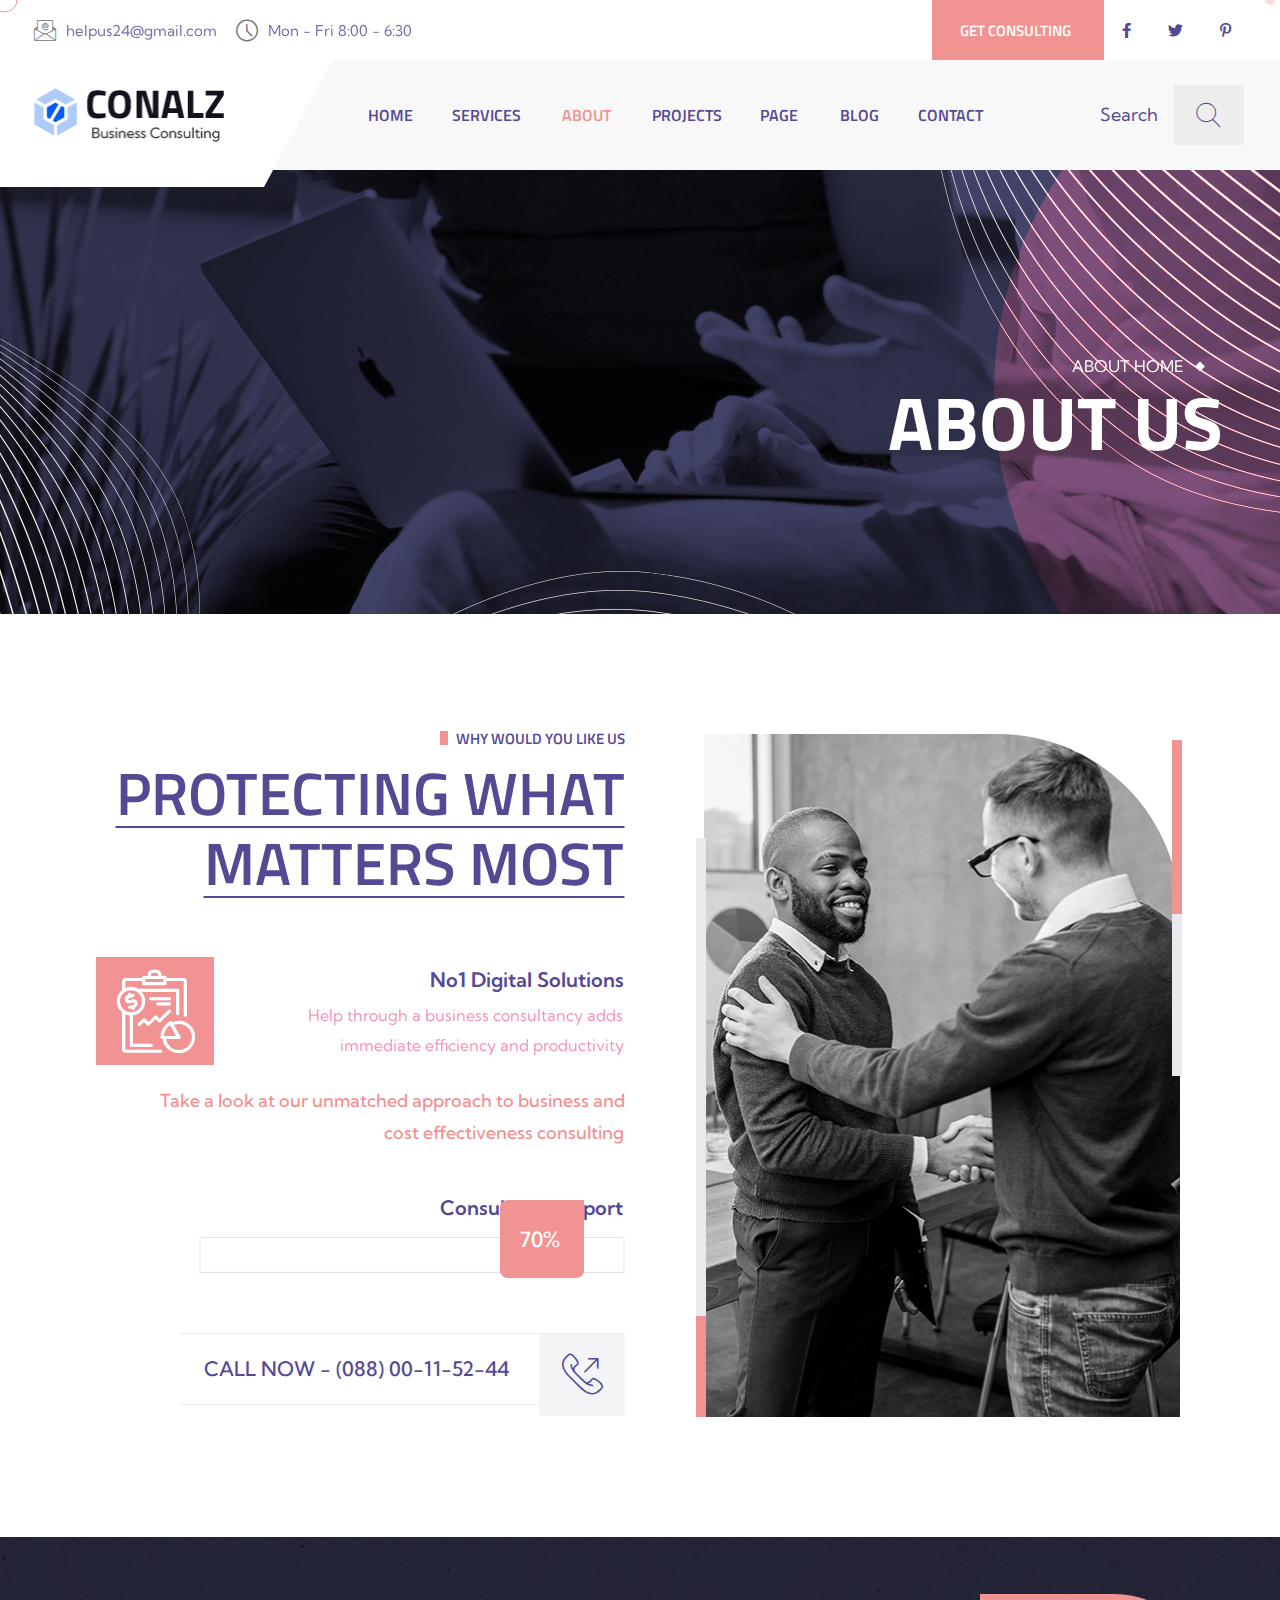
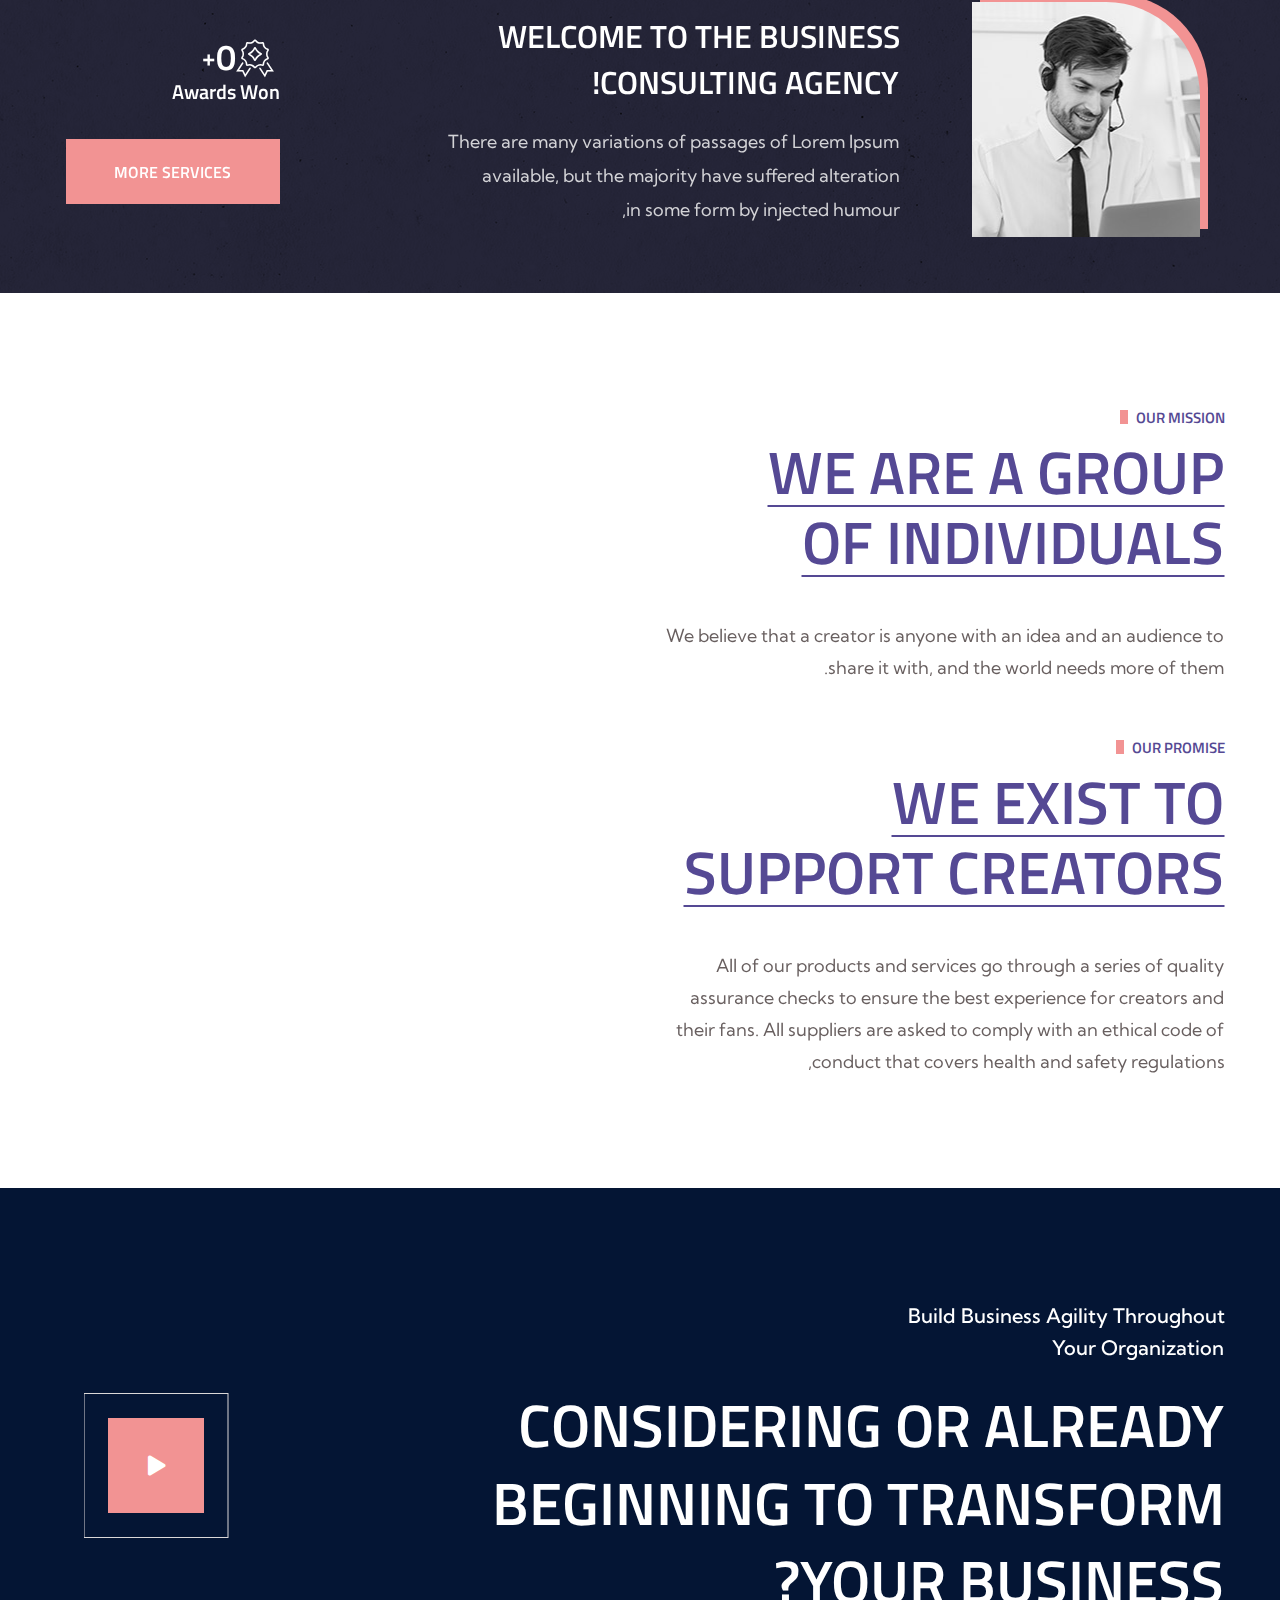
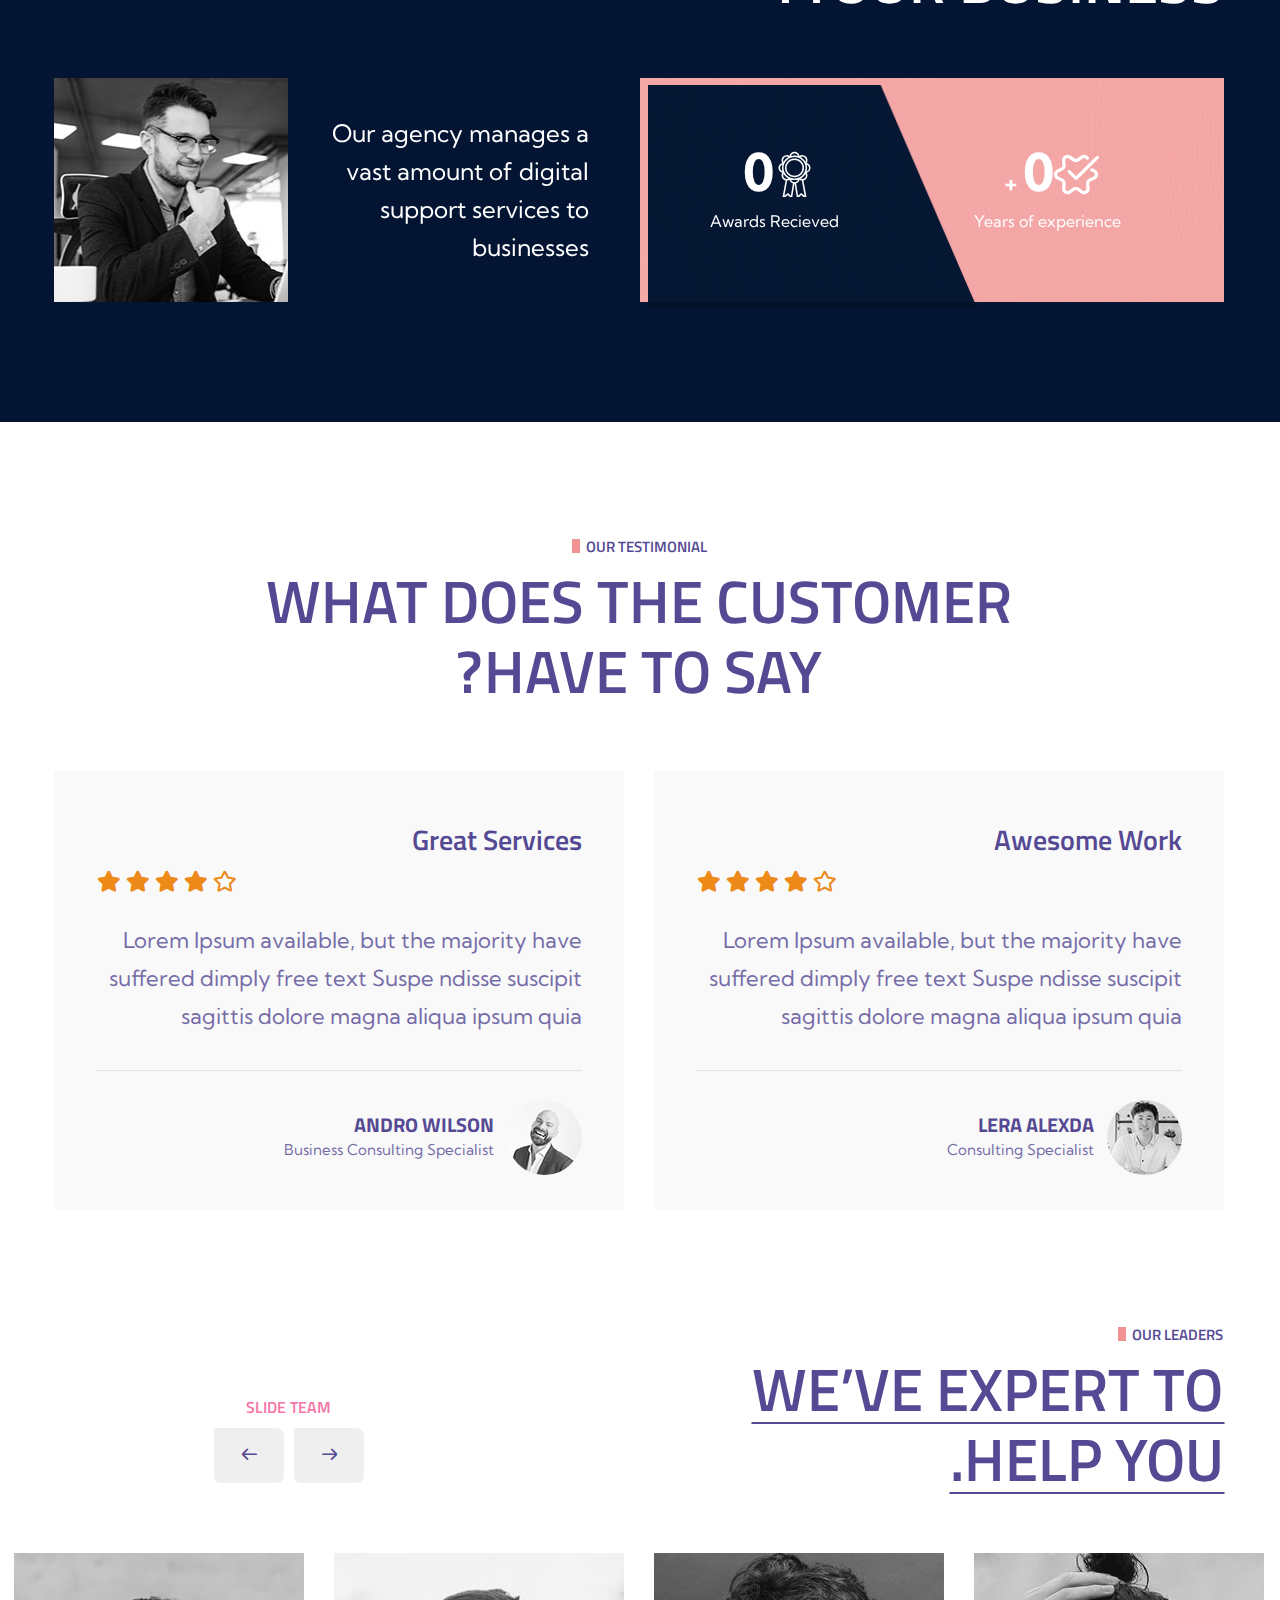
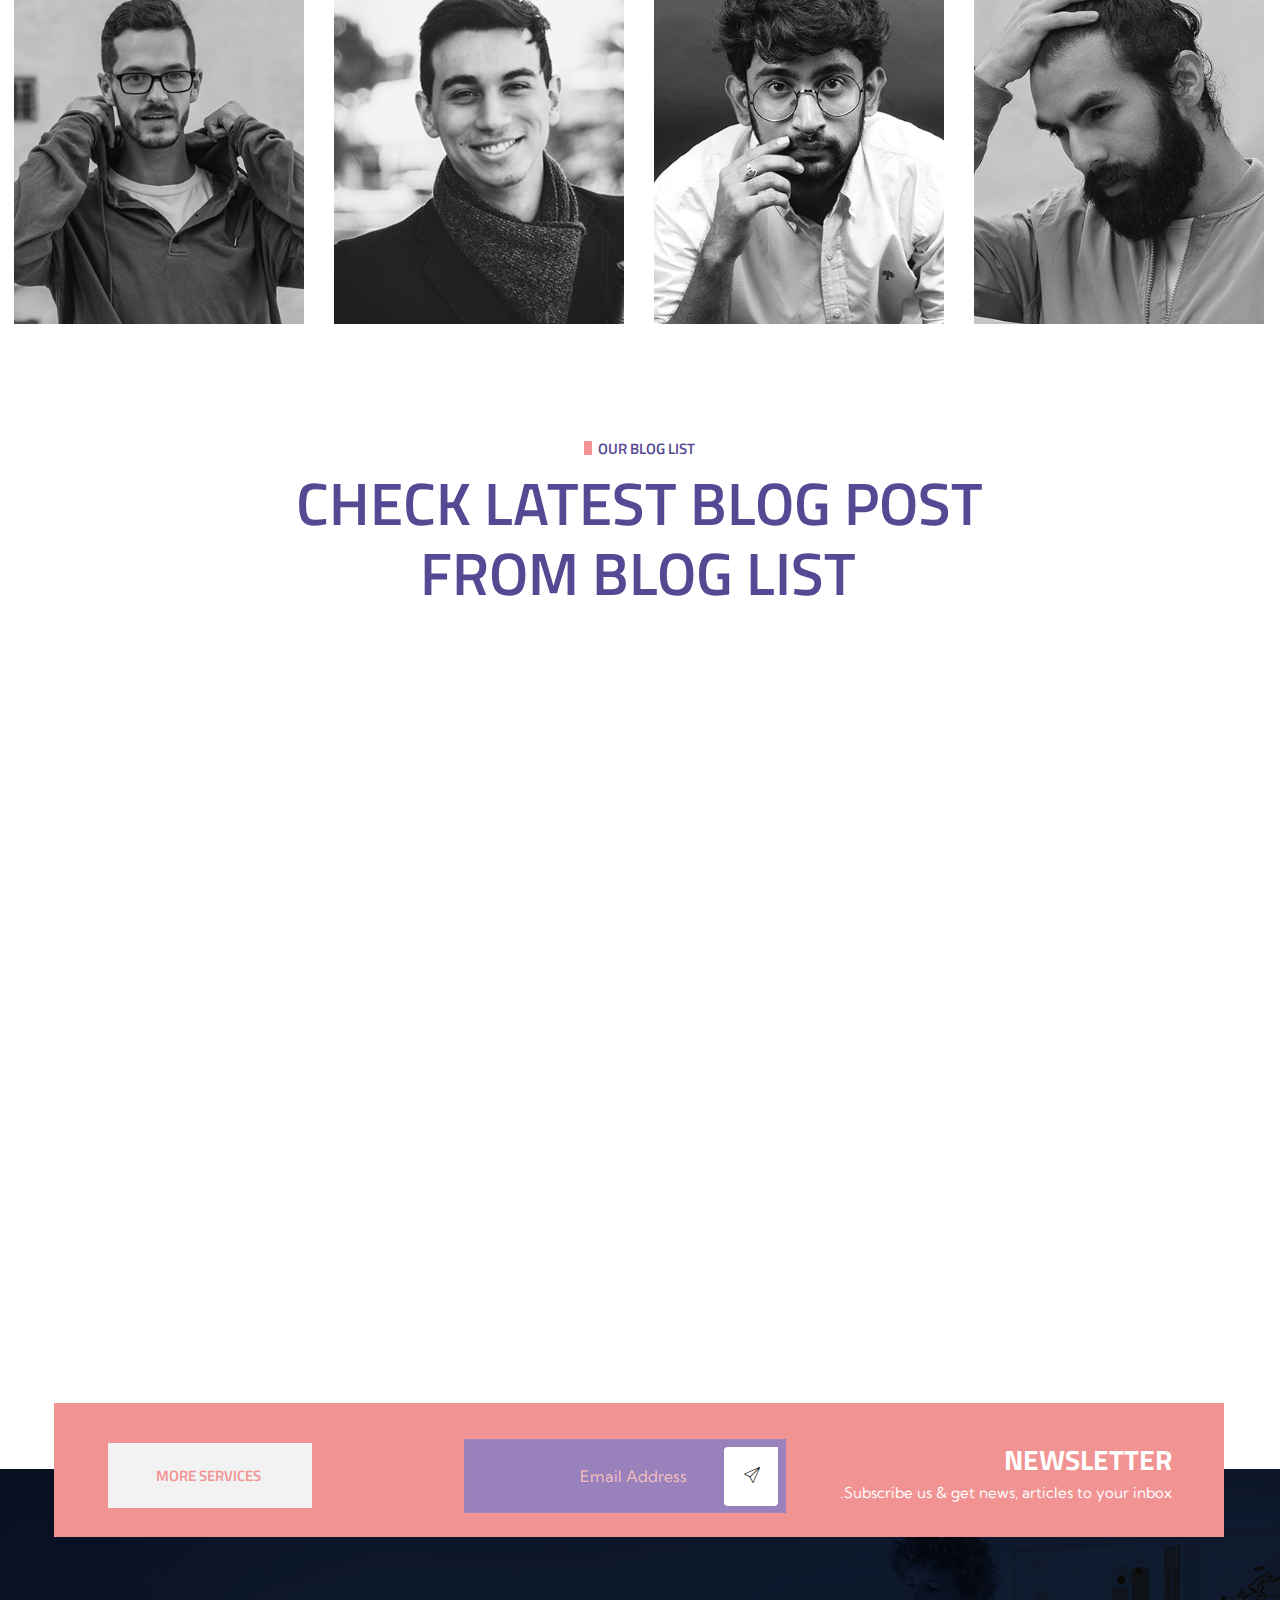
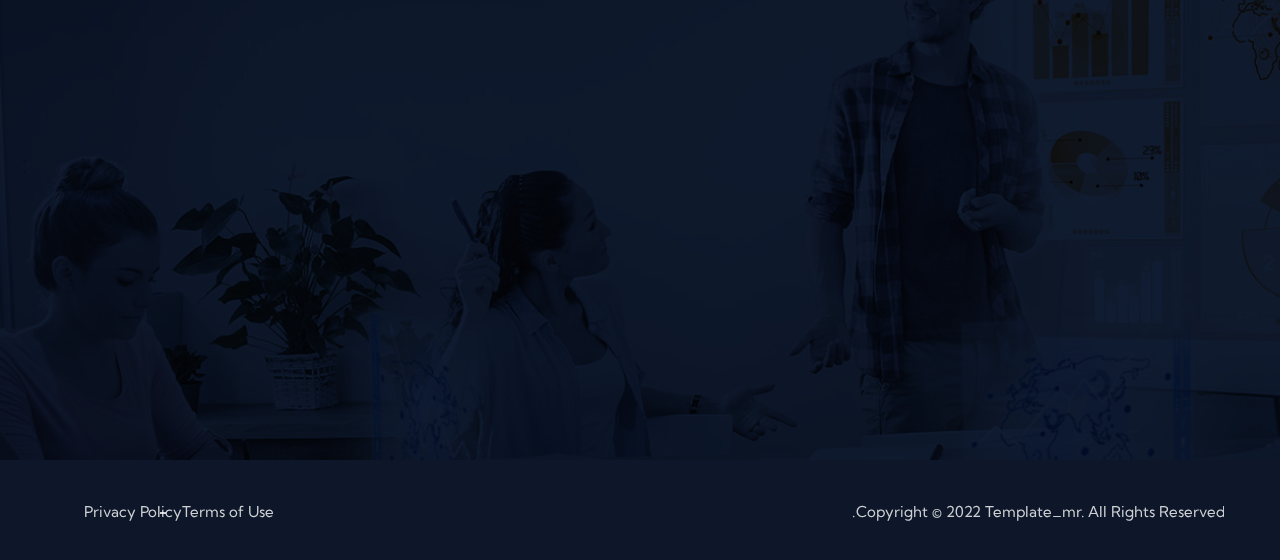
==== commit fa7dd98b: "v-2" ====
--- a/about.html
+++ b/about.html
@@ -54,9 +54,10 @@
     <!-- template styles -->
     <link rel="stylesheet" href="assets/css/conalz.css" />
     <link rel="stylesheet" href="assets/css/conalz-responsive.css" />
+    <link rel="stylesheet" href="assets/css/rtl.css" />
 </head>
 
-<body class="custom-cursor">
+<body class="custom-cursor" dir="rtl">
 
     <div class="custom-cursor__cursor"></div>
     <div class="custom-cursor__cursor-two"></div>
@@ -72,7 +73,7 @@
 
 
     <div class="page-wrapper">
-        <header class="main-header clearfix">
+        <header class="main-header clearfix" dir="ltr">
             <div class="main-header__top">
                 <div class="main-header__top-inner clearfix">
                     <div class="main-header__top-left">
@@ -201,7 +202,7 @@
             </nav>
         </header>
 
-        <div class="stricky-header stricked-menu main-menu">
+        <div class="stricky-header stricked-menu main-menu" dir="ltr">
             <div class="sticky-header__content"></div><!-- /.sticky-header__content -->
         </div><!-- /.stricky-header -->
 
@@ -237,7 +238,7 @@
                 <div class="row">
                     <div class="col-xl-6">
                         <div class="why-choose-one__left">
-                            <div class="why-choose-one__img-box wow slideInLeft" data-wow-delay="100ms"
+                            <div class="why-choose-one__img-box wow slideInRight" data-wow-delay="100ms"
                                 data-wow-duration="2500ms">
                                 <div class="why-choose-one__img">
                                     <img src="assets/images/resources/why-choose-one-1.jpg" alt="">
@@ -472,7 +473,7 @@
                     <h2 class="section-title__title"><span>What Does the Customer</span> <br> <span>Have to Say?</span>
                     </h2>
                 </div>
-                <div class="testimonials-one__bottom">
+                <div class="testimonials-one__bottom" dir="ltr">
                     <div class="testimonials-one__carousel owl-carousel owl-theme thm-owl__carousel" data-owl-options='{
                         "loop": true,
                         "autoplay": false,
@@ -617,7 +618,7 @@
                     </div>
                 </div>
             </div>
-            <div class="team-one__bottom">
+            <div class="team-one__bottom" dir="ltr">
                 <div class="container">
                     <div class="team-one__carousel owl-carousel owl-theme thm-owl__carousel" data-owl-options='{
                         "loop": true,
@@ -875,7 +876,7 @@
                                 List</span></h2>
                     </div>
                 </div>
-                <div class="row">
+                <div class="row" dir="ltr">
                     <div class="col-xl-4 col-lg-4 wow fadeInUp" data-wow-delay="100ms">
                         <div class="blog-one__single">
                             <div class="blog-one__img">
--- a/assets/css/conalz.css
+++ b/assets/css/conalz.css
@@ -2439,19 +2439,20 @@
 .about-one__left .section-title__title {
   margin-bottom: -26px;
 }
-
+/* margin-right: 50px; */
 .about-one__left-text {
   font-size: 18px;
   font-weight: 500;
   color: var(--conalz-base);
   line-height: 34px;
-  margin-right: 50px;
+  margin-right: 0;
   margin-bottom: 45px;
 }
 
 .about-one__points {
   position: relative;
   display: block;
+  padding: 0;
 }
 
 .about-one__points li {
@@ -2470,11 +2471,13 @@
   top: -2px;
 }
 
+/* padding-right: 32px; */
 .about-one__points li .icon span {
   position: relative;
   display: inline-block;
   color: #3d3d63;
-  padding-right: 32px;
+  padding-right: 0;
+  padding-left: 32px;
   transition: all 500ms linear;
   transition-delay: 0.1s;
   transform: scale(1);
@@ -2531,13 +2534,13 @@
   border-top-right-radius: 60px;
   mix-blend-mode: overlay;
 }
-
+/* right: 0 commented */
 .about-one__bottom-expert {
   position: absolute;
   top: 0;
   bottom: 0;
   left: 25px;
-  right: 0;
+  /* right: 0; */
   display: flex;
   align-items: flex-start;
   justify-content: center;
@@ -5769,10 +5772,12 @@
   background-color: var(--conalz-base);
 }
 
+/* right: 200px; */
 .team-one__carousel.owl-theme .owl-nav {
   position: absolute;
   top: -125px;
-  right: 200px;
+  /* right: 200px; */
+  left: 200px;
   margin: 0;
 }
 
--- a/assets/css/rtl.css
+++ b/assets/css/rtl.css
@@ -0,0 +1,81 @@
+.cta-one__content {
+  margin-left: 0 !important;
+  margin-right: 72px !important;
+}
+.cta-one__right::before  {
+  position: absolute;
+  top: -34px;
+  bottom: -38px;
+  right: -90px;
+  left: 0 !important;
+  width: 1px;
+  background-color: #3e3e58;
+  content: "";
+}
+.why-choose-one__progress .bar-inner {
+  right: 9px;
+  left: 0px !important;
+}
+.why-choose-one__progress {
+  padding-right: 0;
+}
+.why-choose-one__right {
+  margin-right: 0px;
+  margin-left: 42px;
+}
+.why-choose-one__contact {
+  padding: 0;
+}
+.project-one__content-right {
+  padding-right: 0;
+}
+.project-one__content-left {
+  width: 100%;
+}
+.project-one__content-title-box {
+  margin-left: auto;
+  margin-right: 25px;
+  text-align: right;
+}
+.testimonials-one__single {
+  text-align: right;
+}
+.testimonials-one__client-info {
+  justify-content: right;
+  flex-direction: row-reverse;
+}
+.testimonials-one__client-content {
+  right: 13px;
+  left: -13px;
+}
+.blog-one__title-box {
+  text-align: right;
+}
+.newsletter-one__email-box {
+  margin-right: 53px;
+  margin-left: 0;
+}
+.footer-widget__social-box {
+  gap: 10px;
+}
+.footer-widget__social-box li + li {
+  margin-left: 0;
+}
+.footer-widget__contact-box li .icon {
+  margin-left: 15px;
+  margin-right: 0;
+}
+.footer-widget__latest-post {
+  margin-right: -26px;
+  margin-left: 44px;
+}
+.footer-widget__content, .footer-widget__services-list, .footer-widget__contact-box {
+  padding: 0;
+}
+.footer-widget__contact-box {
+  padding-top: 5px;
+}
+.search-popup__content form input[type="search"], .search-popup__content form input[type="text"] {
+  padding-right: 74px !important;
+  padding-left: 0;
+}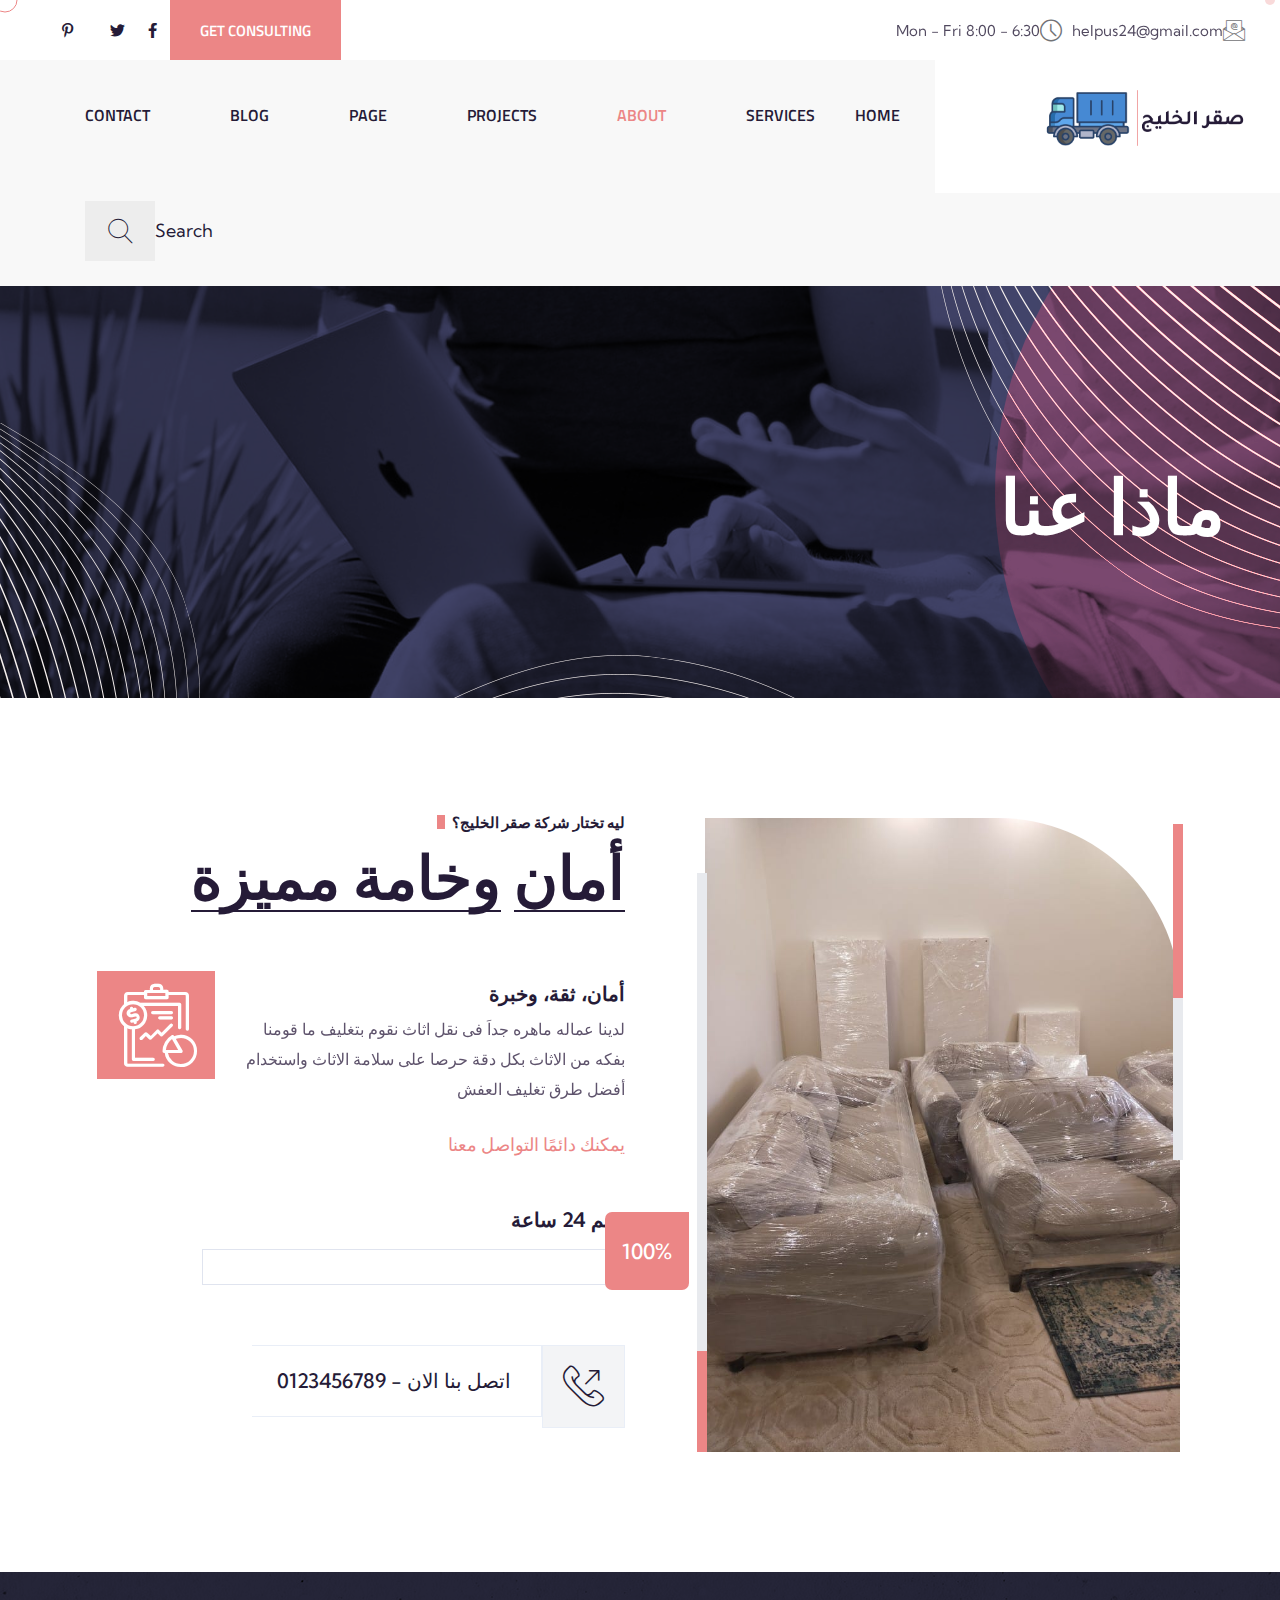
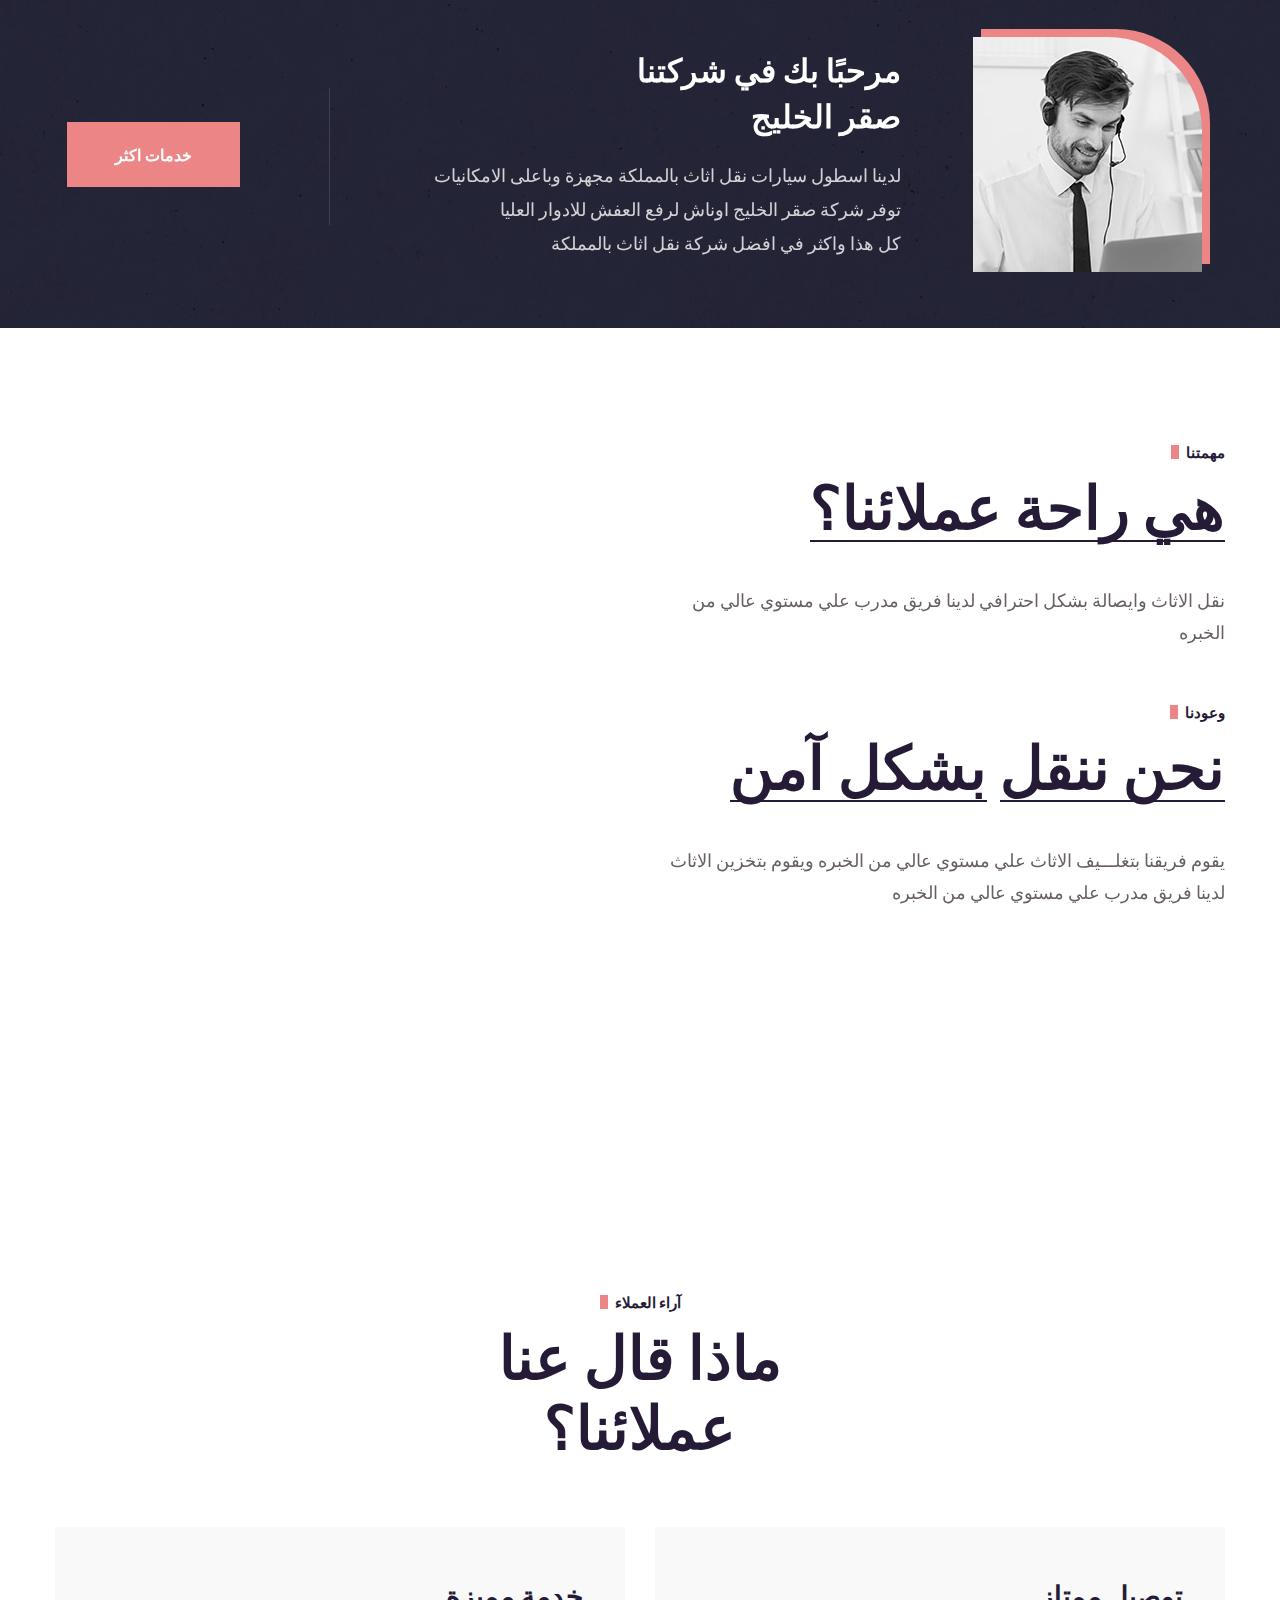
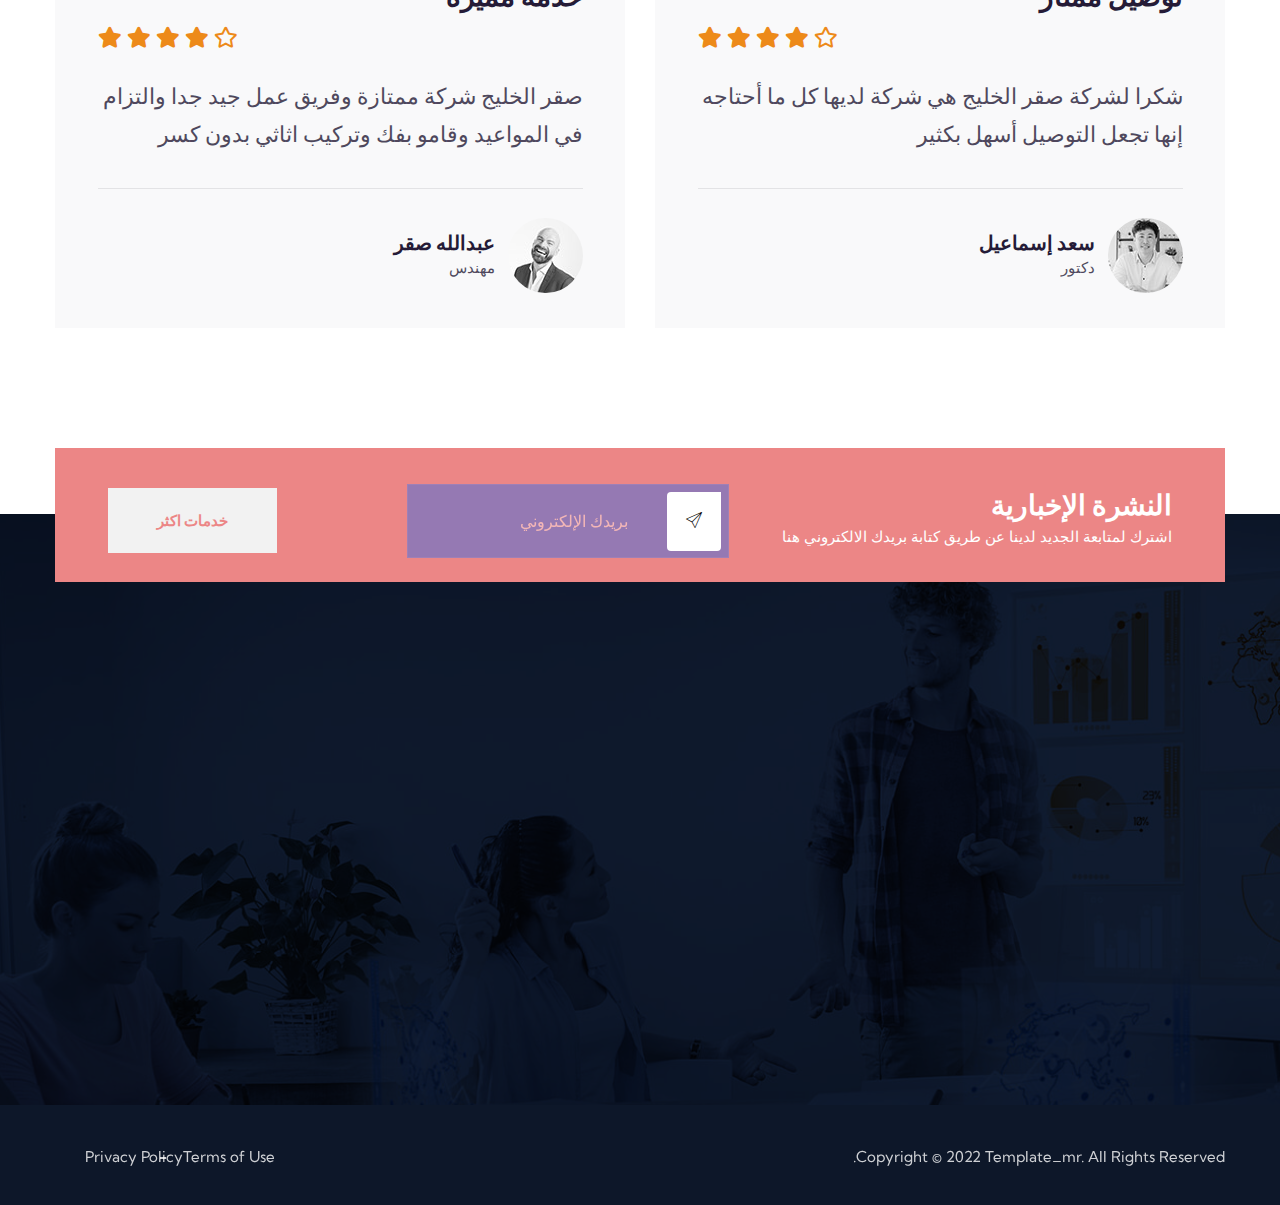
==== commit ff5a7787: "v-7" ====
--- a/about.html
+++ b/about.html
@@ -222,11 +222,7 @@
             </div>
             <div class="container">
                 <div class="page-header__inner text-left">
-                    <ul class="thm-breadcrumb list-unstyled">
-                        <li><a href="index-2.html">Home</a></li>
-                        <li>About</li>
-                    </ul>
-                    <h2>About us</h2>
+                    <h2>ماذا عنا</h2>
                 </div>
             </div>
         </section>
@@ -249,8 +245,8 @@
                     <div class="col-xl-6">
                         <div class="why-choose-one__right">
                             <div class="section-title">
-                                <span class="section-title__tagline">Why would you like us</span>
-                                <h2 class="section-title__title"><span>Protecting What</span> <span>Matters Most</span>
+                                <span class="section-title__tagline">ليه تختار شركة صقر الخليج؟</span>
+                                <h2 class="section-title__title"><span>أمان</span> <span>وخامة مميزة</span>
                                 </h2>
                             </div>
                             <div class="why-choose-one__content">
@@ -258,19 +254,17 @@
                                     <span class="icon-analysis-analytics-business"></span>
                                 </div>
                                 <div class="why-choose-one__text-box">
-                                    <h3 class="why-choose-one__tagline">No1 Digital Solutions</h3>
-                                    <p class="why-choose-one__title">Help through a business consultancy adds immediate
-                                        efficiency and productivity</p>
-                                </div>
-                            </div>
-                            <p class="why-choose-one-text">Take a look at our unmatched approach to business and <br>
-                                cost effectiveness consulting</p>
+                                    <h3 class="why-choose-one__tagline">أمان، ثقة، وخبرة</h3>
+                                    <p class="why-choose-one__title">لدينا عماله ماهره جداَ فى نقل اثاث نقوم بتغليف ما قومنا بفكه من الاثاث بكل دقة حرصا على سلامة الاثاث واستخدام أفضل طرق تغليف العفش</p>
+                                </div>
+                            </div>
+                            <p class="why-choose-one-text">يمكنك دائمًا التواصل معنا</p>
                             <div class="why-choose-one__progress">
                                 <div class="why-choose-one__progress-single">
-                                    <h4 class="why-choose-one__progress-title">Consulting Support</h4>
+                                    <h4 class="why-choose-one__progress-title">دعم 24 ساعة</h4>
                                     <div class="bar marb-0">
-                                        <div class="bar-inner count-bar counted" data-percent="70%">
-                                            <div class="count-text">70%</div>
+                                        <div class="bar-inner count-bar counted" data-percent="100%">
+                                            <div class="count-text">100%</div>
                                         </div>
                                     </div>
                                 </div>
@@ -281,7 +275,7 @@
                                         <span class="icon-phone"></span>
                                     </div>
                                     <div class="content">
-                                        <h4><a href="tel:08800115244">CALL NOW - (088) 00-11-52-44</a></h4>
+                                        <h4><a href="tel:0123456789">اتصل بنا الان -  0123456789</a></h4>
                                     </div>
                                 </li>
                             </ul>
@@ -303,23 +297,24 @@
                             <img src="assets/images/resources/cta-one-1.jpg" alt="">
                         </div>
                         <div class="cta-one__content">
-                            <h3 class="cta-one__title">Welcome to the Business <br> Consulting Agency!</h3>
-                            <p class="cta-one__text">There are many variations of passages of Lorem Ipsum <br>
-                                available, but the majority have suffered alteration <br> in some form by injected
-                                humour,</p>
+                            <h3 class="cta-one__title">مرحبًا بك في شركتنا <br> صقر الخليج</h3>
+                            <p class="cta-one__text">لدينا اسطول سيارات نقل اثاث بالمملكة مجهزة وباعلى الامكانيات <br>
+                                توفر شركة صقر الخليج اوناش لرفع العفش للادوار العليا<br> 
+                                كل هذا واكثر في افضل شركة نقل اثاث بالمملكة
+                            </p>
                         </div>
                     </div>
                     <div class="cta-one__right">
-                        <div class="cta-one__right-count">
+                        <!-- <div class="cta-one__right-count">
                             <div class="cta-one__right-count-box">
                                 <span class="icon-award-badge-quality cta-one__right-icon"></span>
                                 <h3 class="odometer" data-count="17">00</h3>
                                 <span class="cta-one__right-expert-plus">+</span>
                             </div>
                             <p class="cta-one__right-text">Awards Won</p>
-                        </div>
+                        </div> -->
                         <div class="cta-one__right-button">
-                            <a href="services-v-2.html" class="thm-btn cta-one__right-btn">More Services</a>
+                            <a href="services-v-2.html" class="thm-btn cta-one__right-btn">خدمات اكثر</a>
                         </div>
                     </div>
                 </div>
@@ -334,21 +329,18 @@
                     <div class="col-xl-6">
                         <div class="mission-one__left">
                             <div class="section-title text-left">
-                                <span class="section-title__tagline">Our mission</span>
-                                <h2 class="section-title__title"><span>We are a group</span> <span>of individuals</span>
+                                <span class="section-title__tagline">مهمتنا</span>
+                                <h2 class="section-title__title"><span>هي راحة عملائنا؟</span>
                                 </h2>
-                                <p class="mission-one__text-1">We believe that a creator is anyone with an idea and an
-                                    audience to share it with, and the world needs more of them.
+                                <p class="mission-one__text-1">
+                                    نقل الاثاث وايصالة بشكل احترافي لدينا فريق مدرب علي مستوي عالي من الخبره 
                                 </p>
                             </div>
                             <div class="section-title text-left mission-one__section-title">
-                                <span class="section-title__tagline">Our promise</span>
-                                <h2 class="section-title__title"><span>We exist to</span> <span>support creators</span>
+                                <span class="section-title__tagline">وعودنا</span>
+                                <h2 class="section-title__title"><span>نحن ننقل</span> <span>بشكل آمن</span>
                                 </h2>
-                                <p class="mission-one__text-1">All of our products and services go through a series of
-                                    quality assurance checks to ensure the best experience for creators and their fans.
-                                    All suppliers are asked to comply with an ethical code of conduct that covers health
-                                    and safety regulations,</p>
+                                <p class="mission-one__text-1">يقوم فريقنا بتغلـــيف الاثاث علي مستوي عالي من الخبره ويقوم بتخزين الاثاث لدينا فريق مدرب علي مستوي عالي من الخبره </p>
                             </div>
                         </div>
                     </div>
@@ -380,97 +372,15 @@
         <!--Mission One End-->
 
         <!--CTA Project Start-->
-        <section class="cta-project">
-            <div class="cta-project-bg jarallax" data-jarallax data-speed="0.2" data-imgPosition="50% 0%"
-                style="background-image: url(assets/images/backgrounds/cta-project-bg.jpg);">
-            </div>
-            <div class="container">
-                <div class="cta-project__top">
-                    <div class="row">
-                        <div class="col-xl-9 col-lg-9 col-md-9">
-                            <div class="cta-project__top-left">
-                                <p class="cta-project__tagline">Build Business Agility Throughout <br>
-                                    Your Organization</p>
-                                <h3 class="cta-project__title">Considering or already <br> beginning to transform <br>
-                                    your
-                                    business?</h3>
-                            </div>
-                        </div>
-                        <div class="col-xl-3 col-lg-3 col-md-3">
-                            <div class="cta-project__top-right">
-                                <div class="cta-project__video-link">
-                                    <a href="https://www.youtube.com/watch?v=Get7rqXYrbQ" class="video-popup">
-                                        <div class="cta-project__video-icon">
-                                            <span class="fa fa-play"></span>
-                                            <i class="ripple"></i>
-                                        </div>
-                                    </a>
-                                </div>
-                            </div>
-                        </div>
-                    </div>
-                </div>
-                <div class="cta-project__bottom">
-                    <div class="cta-project__bottom-inner">
-                        <div class="cta-project__bottom-left">
-                            <div class="cta-project-counter-shape"
-                                style="background-image: url(assets/images/shapes/cta-project-counter-shape.png);">
-                            </div>
-                            <div class="cta-project-counter-bg"
-                                style="background-image: url(assets/images/backgrounds/cta-project-counter-bg.jpg);">
-                            </div>
-                            <div class="cta-project__counter">
-                                <ul class="list-unstyled cta-project__counter-list">
-                                    <li>
-                                        <div class="cta-project__counter-single">
-                                            <div class="cta-project__counter-top">
-                                                <div class="cta-project__counter-icon">
-                                                    <span class="icon-success-achievement-award-medal-winner"></span>
-                                                </div>
-                                                <div class="cta-project__counter-count-box">
-                                                    <h3 class="odometer" data-count="25">00</h3>
-                                                    <span class="cta-project__counter-plus">+</span>
-                                                </div>
-                                            </div>
-                                            <p class="cta-project__counter-text">Years of experience</p>
-                                        </div>
-                                    </li>
-                                    <li>
-                                        <div class="cta-project__counter-single">
-                                            <div class="cta-project__counter-top">
-                                                <div class="cta-project__counter-icon">
-                                                    <span class="icon-medal-award"></span>
-                                                </div>
-                                                <div class="cta-project__counter-count-box">
-                                                    <h3 class="odometer" data-count="120">00</h3>
-                                                </div>
-                                            </div>
-                                            <p class="cta-project__counter-text">Awards Recieved</p>
-                                        </div>
-                                    </li>
-                                </ul>
-                            </div>
-                        </div>
-                        <div class="cta-project__bottom-right">
-                            <p class="cta-project__bottom-text">Our agency manages
-                                a vast amount of digital support services to
-                                businesses</p>
-                            <div class="cta-project__bottom-img">
-                                <img src="assets/images/resources/cta-project-img-1.jpg" alt="">
-                            </div>
-                        </div>
-                    </div>
-                </div>
-            </div>
-        </section>
+        
         <!--CTA Project End-->
 
         <!--Testimonial One Start-->
         <section class="testimonials-one">
             <div class="container">
                 <div class="section-title text-center">
-                    <span class="section-title__tagline">Our Testimonial</span>
-                    <h2 class="section-title__title"><span>What Does the Customer</span> <br> <span>Have to Say?</span>
+                    <span class="section-title__tagline">آراء العملاء</span>
+                    <h2 class="section-title__title"><span>ماذا قال عنا</span> <br> <span>عملائنا؟</span>
                     </h2>
                 </div>
                 <div class="testimonials-one__bottom" dir="ltr">
@@ -501,7 +411,7 @@
                         <div class="item">
                             <div class="testimonials-one__single">
                                 <div class="testimonials-one__top">
-                                    <h4 class="testimonials-one__tagline">Great Services</h4>
+                                    <h4 class="testimonials-one__tagline">خدمة مميزة</h4>
                                     <div class="testimonials-one__icon">
                                         <i class="fa fa-star"></i>
                                         <i class="fa fa-star"></i>
@@ -510,16 +420,17 @@
                                         <i class="far fa-star"></i>
                                     </div>
                                 </div>
-                                <p class="testimonials-one__text">Lorem Ipsum available, but the majority have
-                                    suffered dimply free text Suspe ndisse suscipit sagittis dolore magna aliqua
-                                    ipsum quia</p>
+                                <p class="testimonials-one__text">
+                                    صقر الخليج شركة ممتازة وفريق عمل جيد جدا والتزام في المواعيد وقامو بفك وتركيب اثاثي
+                                    بدون كسر
+                                </p>
                                 <div class="testimonials-one__client-info">
                                     <div class="testimonials-one__client-img">
                                         <img src="assets/images/testimonial/testimonials-one-1.jpg" alt="">
                                     </div>
                                     <div class="testimonials-one__client-content">
-                                        <h4 class="testimonials-one__client-name">Andro Wilson</h4>
-                                        <p class="testimonials-one__client-sub-title">Business Consulting Specialist</p>
+                                        <h4 class="testimonials-one__client-name">عبدالله صقر</h4>
+                                        <p class="testimonials-one__client-sub-title">مهندس</p>
                                     </div>
                                 </div>
                             </div>
@@ -527,7 +438,7 @@
                         <div class="item">
                             <div class="testimonials-one__single">
                                 <div class="testimonials-one__top">
-                                    <h4 class="testimonials-one__tagline">Awesome Work</h4>
+                                    <h4 class="testimonials-one__tagline">توصيل ممتاز</h4>
                                     <div class="testimonials-one__icon">
                                         <i class="fa fa-star"></i>
                                         <i class="fa fa-star"></i>
@@ -536,16 +447,17 @@
                                         <i class="far fa-star"></i>
                                     </div>
                                 </div>
-                                <p class="testimonials-one__text">Lorem Ipsum available, but the majority have
-                                    suffered dimply free text Suspe ndisse suscipit sagittis dolore magna aliqua
-                                    ipsum quia</p>
+                                <p class="testimonials-one__text">
+                                    شكرا لشركة صقر الخليج هي شركة لديها كل ما
+                                        أحتاجه إنها تجعل التوصيل أسهل بكثير
+                                </p>
                                 <div class="testimonials-one__client-info">
                                     <div class="testimonials-one__client-img">
                                         <img src="assets/images/testimonial/testimonials-one-2.jpg" alt="">
                                     </div>
                                     <div class="testimonials-one__client-content">
-                                        <h4 class="testimonials-one__client-name">lera Alexda</h4>
-                                        <p class="testimonials-one__client-sub-title">Consulting Specialist</p>
+                                        <h4 class="testimonials-one__client-name">سعد إسماعيل</h4>
+                                        <p class="testimonials-one__client-sub-title">دكتور</p>
                                     </div>
                                 </div>
                             </div>
@@ -553,7 +465,7 @@
                         <div class="item">
                             <div class="testimonials-one__single">
                                 <div class="testimonials-one__top">
-                                    <h4 class="testimonials-one__tagline">Great Services</h4>
+                                    <h4 class="testimonials-one__tagline">خدمة مميزة</h4>
                                     <div class="testimonials-one__icon">
                                         <i class="fa fa-star"></i>
                                         <i class="fa fa-star"></i>
@@ -562,16 +474,17 @@
                                         <i class="far fa-star"></i>
                                     </div>
                                 </div>
-                                <p class="testimonials-one__text">Lorem Ipsum available, but the majority have
-                                    suffered dimply free text Suspe ndisse suscipit sagittis dolore magna aliqua
-                                    ipsum quia</p>
+                                <p class="testimonials-one__text">
+                                    صقر الخليج شركة ممتازة وفريق عمل جيد جدا والتزام في المواعيد وقامو بفك وتركيب اثاثي
+                                    بدون كسر
+                                </p>
                                 <div class="testimonials-one__client-info">
                                     <div class="testimonials-one__client-img">
                                         <img src="assets/images/testimonial/testimonials-one-1.jpg" alt="">
                                     </div>
                                     <div class="testimonials-one__client-content">
-                                        <h4 class="testimonials-one__client-name">Andro Wilson</h4>
-                                        <p class="testimonials-one__client-sub-title">Business Consulting Specialist</p>
+                                        <h4 class="testimonials-one__client-name">عبدالله صقر</h4>
+                                        <p class="testimonials-one__client-sub-title">مهندس</p>
                                     </div>
                                 </div>
                             </div>
@@ -579,7 +492,7 @@
                         <div class="item">
                             <div class="testimonials-one__single">
                                 <div class="testimonials-one__top">
-                                    <h4 class="testimonials-one__tagline">Awesome Work</h4>
+                                    <h4 class="testimonials-one__tagline">توصيل ممتاز</h4>
                                     <div class="testimonials-one__icon">
                                         <i class="fa fa-star"></i>
                                         <i class="fa fa-star"></i>
@@ -588,16 +501,17 @@
                                         <i class="far fa-star"></i>
                                     </div>
                                 </div>
-                                <p class="testimonials-one__text">Lorem Ipsum available, but the majority have
-                                    suffered dimply free text Suspe ndisse suscipit sagittis dolore magna aliqua
-                                    ipsum quia</p>
+                                <p class="testimonials-one__text">
+                                    شكرا لشركة صقر الخليج هي شركة لديها كل ما
+                                        أحتاجه إنها تجعل التوصيل أسهل بكثير
+                                </p>
                                 <div class="testimonials-one__client-info">
                                     <div class="testimonials-one__client-img">
                                         <img src="assets/images/testimonial/testimonials-one-2.jpg" alt="">
                                     </div>
                                     <div class="testimonials-one__client-content">
-                                        <h4 class="testimonials-one__client-name">lera Alexda</h4>
-                                        <p class="testimonials-one__client-sub-title">Consulting Specialist</p>
+                                        <h4 class="testimonials-one__client-name">سعد إسماعيل</h4>
+                                        <p class="testimonials-one__client-sub-title">دكتور</p>
                                     </div>
                                 </div>
                             </div>
@@ -608,386 +522,6 @@
         </section>
         <!--Testimonial One End-->
 
-        <!--Team One Start-->
-        <section class="team-one team-three">
-            <div class="team-one__top">
-                <div class="container">
-                    <div class="section-title text-left">
-                        <span class="section-title__tagline">OUR LEADERS</span>
-                        <h2 class="section-title__title"><span>We’ve Expert to</span> <br> <span>help you.</span></h2>
-                    </div>
-                </div>
-            </div>
-            <div class="team-one__bottom" dir="ltr">
-                <div class="container">
-                    <div class="team-one__carousel owl-carousel owl-theme thm-owl__carousel" data-owl-options='{
-                        "loop": true,
-                        "autoplay": false,
-                        "margin": 30,
-                        "nav": true,
-                        "dots": false,
-                        "smartSpeed": 500,
-                        "autoplayTimeout": 10000,
-                        "navText": ["<span class=\"icon-left-arrow-1\"></span>","<span class=\"icon-right-arrow-1\"></span>"],
-                        "responsive": {
-                            "0": {
-                                "items": 1
-                            },
-                            "768": {
-                                "items": 2
-                            },
-                            "992": {
-                                "items": 3
-                            },
-                            "1200": {
-                                "items": 4
-                            }
-                        }
-                    }'>
-                        <!--Team One Single Start-->
-                        <div class="item">
-                            <div class="team-one__single">
-                                <div class="team-one__img">
-                                    <img src="assets/images/team/team-1-1.jpg" alt="">
-                                    <div class="team-one__content">
-                                        <h4 class="team-one__title"><a href="team.html">Ando Kabir</a></h4>
-                                        <p class="team-one__tagline">Business Consulting Specialist</p>
-                                        <ul class="team-one__social list-unstyled">
-                                            <li>
-                                                <a href="#"><i class="fab fa-facebook-f"></i></a>
-                                            </li>
-                                            <li>
-                                                <a href="#"><i class="fab fa-instagram"></i></a>
-                                            </li>
-                                            <li>
-                                                <a href="#"><i class="fab fa-twitter"></i></a>
-                                            </li>
-                                            <li>
-                                                <a href="#"><i class="fab fa-pinterest-p"></i></a>
-                                            </li>
-                                        </ul>
-                                    </div>
-                                </div>
-                            </div>
-                        </div>
-                        <!--Team One Single End-->
-                        <!--Team One Single Start-->
-                        <div class="item">
-                            <div class="team-one__single">
-                                <div class="team-one__img">
-                                    <img src="assets/images/team/team-1-2.jpg" alt="">
-                                    <div class="team-one__content">
-                                        <h4 class="team-one__title"><a href="team.html">Kevin Coper</a></h4>
-                                        <p class="team-one__tagline">Business Consulting Specialist</p>
-                                        <ul class="team-one__social list-unstyled">
-                                            <li>
-                                                <a href="#"><i class="fab fa-facebook-f"></i></a>
-                                            </li>
-                                            <li>
-                                                <a href="#"><i class="fab fa-instagram"></i></a>
-                                            </li>
-                                            <li>
-                                                <a href="#"><i class="fab fa-twitter"></i></a>
-                                            </li>
-                                            <li>
-                                                <a href="#"><i class="fab fa-pinterest-p"></i></a>
-                                            </li>
-                                        </ul>
-                                    </div>
-                                </div>
-                            </div>
-                        </div>
-                        <!--Team One Single End-->
-                        <!--Team One Single Start-->
-                        <div class="item">
-                            <div class="team-one__single">
-                                <div class="team-one__img">
-                                    <img src="assets/images/team/team-1-3.jpg" alt="">
-                                    <div class="team-one__content">
-                                        <h4 class="team-one__title"><a href="team.html">Mike Hardson</a></h4>
-                                        <p class="team-one__tagline">Business Consulting Specialist</p>
-                                        <ul class="team-one__social list-unstyled">
-                                            <li>
-                                                <a href="#"><i class="fab fa-facebook-f"></i></a>
-                                            </li>
-                                            <li>
-                                                <a href="#"><i class="fab fa-instagram"></i></a>
-                                            </li>
-                                            <li>
-                                                <a href="#"><i class="fab fa-twitter"></i></a>
-                                            </li>
-                                            <li>
-                                                <a href="#"><i class="fab fa-pinterest-p"></i></a>
-                                            </li>
-                                        </ul>
-                                    </div>
-                                </div>
-                            </div>
-                        </div>
-                        <!--Team One Single End-->
-                        <!--Team One Single Start-->
-                        <div class="item">
-                            <div class="team-one__single">
-                                <div class="team-one__img">
-                                    <img src="assets/images/team/team-1-4.jpg" alt="">
-                                    <div class="team-one__content">
-                                        <h4 class="team-one__title"><a href="team.html">Kevin Piter</a></h4>
-                                        <p class="team-one__tagline">Business Consulting Specialist</p>
-                                        <ul class="team-one__social list-unstyled">
-                                            <li>
-                                                <a href="#"><i class="fab fa-facebook-f"></i></a>
-                                            </li>
-                                            <li>
-                                                <a href="#"><i class="fab fa-instagram"></i></a>
-                                            </li>
-                                            <li>
-                                                <a href="#"><i class="fab fa-twitter"></i></a>
-                                            </li>
-                                            <li>
-                                                <a href="#"><i class="fab fa-pinterest-p"></i></a>
-                                            </li>
-                                        </ul>
-                                    </div>
-                                </div>
-                            </div>
-                        </div>
-                        <!--Team One Single End-->
-                        <!--Team One Single Start-->
-                        <div class="item">
-                            <div class="team-one__single">
-                                <div class="team-one__img">
-                                    <img src="assets/images/team/team-1-1.jpg" alt="">
-                                    <div class="team-one__content">
-                                        <h4 class="team-one__title"><a href="team.html">Ando Kabir</a></h4>
-                                        <p class="team-one__tagline">Business Consulting Specialist</p>
-                                        <ul class="team-one__social list-unstyled">
-                                            <li>
-                                                <a href="#"><i class="fab fa-facebook-f"></i></a>
-                                            </li>
-                                            <li>
-                                                <a href="#"><i class="fab fa-instagram"></i></a>
-                                            </li>
-                                            <li>
-                                                <a href="#"><i class="fab fa-twitter"></i></a>
-                                            </li>
-                                            <li>
-                                                <a href="#"><i class="fab fa-pinterest-p"></i></a>
-                                            </li>
-                                        </ul>
-                                    </div>
-                                </div>
-                            </div>
-                        </div>
-                        <!--Team One Single End-->
-                        <!--Team One Single Start-->
-                        <div class="item">
-                            <div class="team-one__single">
-                                <div class="team-one__img">
-                                    <img src="assets/images/team/team-1-2.jpg" alt="">
-                                    <div class="team-one__content">
-                                        <h4 class="team-one__title"><a href="team.html">Kevin Coper</a></h4>
-                                        <p class="team-one__tagline">Business Consulting Specialist</p>
-                                        <ul class="team-one__social list-unstyled">
-                                            <li>
-                                                <a href="#"><i class="fab fa-facebook-f"></i></a>
-                                            </li>
-                                            <li>
-                                                <a href="#"><i class="fab fa-instagram"></i></a>
-                                            </li>
-                                            <li>
-                                                <a href="#"><i class="fab fa-twitter"></i></a>
-                                            </li>
-                                            <li>
-                                                <a href="#"><i class="fab fa-pinterest-p"></i></a>
-                                            </li>
-                                        </ul>
-                                    </div>
-                                </div>
-                            </div>
-                        </div>
-                        <!--Team One Single End-->
-                        <!--Team One Single Start-->
-                        <div class="item">
-                            <div class="team-one__single">
-                                <div class="team-one__img">
-                                    <img src="assets/images/team/team-1-3.jpg" alt="">
-                                    <div class="team-one__content">
-                                        <h4 class="team-one__title"><a href="team.html">Mike Hardson</a></h4>
-                                        <p class="team-one__tagline">Business Consulting Specialist</p>
-                                        <ul class="team-one__social list-unstyled">
-                                            <li>
-                                                <a href="#"><i class="fab fa-facebook-f"></i></a>
-                                            </li>
-                                            <li>
-                                                <a href="#"><i class="fab fa-instagram"></i></a>
-                                            </li>
-                                            <li>
-                                                <a href="#"><i class="fab fa-twitter"></i></a>
-                                            </li>
-                                            <li>
-                                                <a href="#"><i class="fab fa-pinterest-p"></i></a>
-                                            </li>
-                                        </ul>
-                                    </div>
-                                </div>
-                            </div>
-                        </div>
-                        <!--Team One Single End-->
-                        <!--Team One Single Start-->
-                        <div class="item">
-                            <div class="team-one__single">
-                                <div class="team-one__img">
-                                    <img src="assets/images/team/team-1-4.jpg" alt="">
-                                    <div class="team-one__content">
-                                        <h4 class="team-one__title"><a href="team.html">Kevin Piter</a></h4>
-                                        <p class="team-one__tagline">Business Consulting Specialist</p>
-                                        <ul class="team-one__social list-unstyled">
-                                            <li>
-                                                <a href="#"><i class="fab fa-facebook-f"></i></a>
-                                            </li>
-                                            <li>
-                                                <a href="#"><i class="fab fa-instagram"></i></a>
-                                            </li>
-                                            <li>
-                                                <a href="#"><i class="fab fa-twitter"></i></a>
-                                            </li>
-                                            <li>
-                                                <a href="#"><i class="fab fa-pinterest-p"></i></a>
-                                            </li>
-                                        </ul>
-                                    </div>
-                                </div>
-                            </div>
-                        </div>
-                        <!--Team One Single End-->
-                    </div>
-                </div>
-            </div>
-        </section>
-        <!--Team One End-->
-
-        <!--Blog One Start-->
-        <section class="blog-one">
-            <div class="container">
-                <div class="blog-one__top">
-                    <div class="section-title text-center">
-                        <span class="section-title__tagline">Our Blog List</span>
-                        <h2 class="section-title__title"><span>Check Latest Blog Post</span> <br> <span>from Blog
-                                List</span></h2>
-                    </div>
-                </div>
-                <div class="row" dir="ltr">
-                    <div class="col-xl-4 col-lg-4 wow fadeInUp" data-wow-delay="100ms">
-                        <div class="blog-one__single">
-                            <div class="blog-one__img">
-                                <img src="assets/images/blog/blog-one-1.jpg" alt="">
-                                <div class="blog-one__date-and-arrow">
-                                    <div class="blog-one__date">
-                                        <span>25</span>
-                                        <p>July</p>
-                                    </div>
-                                    <a href="blog-details.html"><i class="icon-fast-forward-thin-double-arrows"></i></a>
-                                </div>
-                            </div>
-                            <div class="blog-one__content">
-                                <div class="blog-one__content-box">
-                                    <div class="blog-one__tag">
-                                        <p>Latest blog</p>
-                                    </div>
-                                    <ul class="blog-one__meta list-unstyled">
-                                        <li>
-                                            <a href="blog-details.html"> <i class="icon-user"></i> By Admin</a>
-                                        </li>
-                                        <li>
-                                            <a href="blog-details.html"> <i class="icon-comment"></i>5 Comment</a>
-                                        </li>
-                                    </ul>
-                                </div>
-                                <div class="blog-one__title-box">
-                                    <h4 class="blog-one__title"><a href="blog-details.html">Beauty Business Success With
-                                            Expert
-                                            Assistance</a></h4>
-                                    <p class="blog-one__text">There are many variations of passages of Lorem Ipsum
-                                        available, but the blog . . .</p>
-                                </div>
-                            </div>
-                        </div>
-                    </div>
-                    <div class="col-xl-4 col-lg-4 wow fadeInUp" data-wow-delay="200ms">
-                        <div class="blog-one__single">
-                            <div class="blog-one__img">
-                                <img src="assets/images/blog/blog-one-2.jpg" alt="">
-                                <div class="blog-one__date-and-arrow">
-                                    <div class="blog-one__date">
-                                        <span>25</span>
-                                        <p>July</p>
-                                    </div>
-                                    <a href="blog-details.html"><i class="icon-fast-forward-thin-double-arrows"></i></a>
-                                </div>
-                            </div>
-                            <div class="blog-one__content">
-                                <div class="blog-one__content-box">
-                                    <div class="blog-one__tag">
-                                        <p>Latest blog</p>
-                                    </div>
-                                    <ul class="blog-one__meta list-unstyled">
-                                        <li>
-                                            <a href="blog-details.html"> <i class="icon-user"></i> By Admin</a>
-                                        </li>
-                                        <li>
-                                            <a href="blog-details.html"> <i class="icon-comment"></i>5 Comment</a>
-                                        </li>
-                                    </ul>
-                                </div>
-                                <div class="blog-one__title-box">
-                                    <h4 class="blog-one__title"><a href="blog-details.html">majority have suffered
-                                            randomised words</a>
-                                    </h4>
-                                    <p class="blog-one__text">There are many variations of passages of Lorem Ipsum
-                                        available, but the blog . . .</p>
-                                </div>
-                            </div>
-                        </div>
-                    </div>
-                    <div class="col-xl-4 col-lg-4 wow fadeInUp" data-wow-delay="300ms">
-                        <div class="blog-one__single">
-                            <div class="blog-one__img">
-                                <img src="assets/images/blog/blog-one-3.jpg" alt="">
-                                <div class="blog-one__date-and-arrow">
-                                    <div class="blog-one__date">
-                                        <span>25</span>
-                                        <p>July</p>
-                                    </div>
-                                    <a href="blog-details.html"><i class="icon-fast-forward-thin-double-arrows"></i></a>
-                                </div>
-                            </div>
-                            <div class="blog-one__content">
-                                <div class="blog-one__content-box">
-                                    <div class="blog-one__tag">
-                                        <p>Latest blog</p>
-                                    </div>
-                                    <ul class="blog-one__meta list-unstyled">
-                                        <li>
-                                            <a href="blog-details.html"> <i class="icon-user"></i> By Admin</a>
-                                        </li>
-                                        <li>
-                                            <a href="blog-details.html"> <i class="icon-comment"></i>5 Comment</a>
-                                        </li>
-                                    </ul>
-                                </div>
-                                <div class="blog-one__title-box">
-                                    <h4 class="blog-one__title"><a href="blog-details.html">Contrary to popular belief,
-                                            Lorem Ipsum</a>
-                                    </h4>
-                                    <p class="blog-one__text">There are many variations of passages of Lorem Ipsum
-                                        available, but the blog . . .</p>
-                                </div>
-                            </div>
-                        </div>
-                    </div>
-                </div>
-            </div>
-        </section>
         <!--Blog One end-->
 
         <!--Newsletter Two start-->
@@ -996,13 +530,13 @@
                 <div class="newsletter-one__inner">
                     <div class="newsletter-one__left">
                         <div class="newsletter-one__title">
-                            <h4>Newsletter</h4>
-                            <p>Subscribe us & get news, articles to your inbox.</p>
+                            <h4>النشرة الإخبارية</h4>
+                            <p>اشترك لمتابعة الجديد لدينا عن طريق كتابة بريدك الالكتروني هنا</p>
                         </div>
                         <div class="newsletter-one__email-box">
                             <form class="newsletter-one__form">
                                 <div class="newsletter-one__form-input-box">
-                                    <input type="email" placeholder="Email Address" name="email">
+                                    <input type="email" placeholder="بريدك الإلكتروني" name="email">
                                     <button type="submit" class="newsletter-one__newsletter-btn"><i
                                             class="icon-send"></i></button>
                                 </div>
@@ -1010,7 +544,7 @@
                         </div>
                     </div>
                     <div class="newsletter-one__right">
-                        <a href="services-v-2.html" class="thm-btn newsletter-one__button">More Services</a>
+                        <a href="services-v-2.html" class="thm-btn newsletter-one__button">خدمات اكثر</a>
                     </div>
                 </div>
             </div>
--- a/assets/css/conalz.css
+++ b/assets/css/conalz.css
@@ -6,13 +6,13 @@
   --conalz-font: 'Kumbh Sans', sans-serif;
   --conalz-font-two: 'Titillium Web', sans-serif;
   --conalz-reey-font: "reeyregular";
-  --conalz-gray: #F675A8;
+  --conalz-gray: #372948;
   --conalz-gray-rgb: 35, 35, 35;
   --conalz-white: #ffffff;
   --conalz-white-rgb: 255, 255, 255;
-  --conalz-base: #F29393;
+  --conalz-base: #ec8686;
   --conalz-base-rgb: 0, 92, 255;
-  --conalz-black: #554994;
+  --conalz-black: #251B37;
   --conalz-black-rgb: 19, 18, 29;
 
 }
@@ -492,6 +492,7 @@
   position: relative;
   display: block;
   z-index: 99;
+  direction: rtl;
 }
 
 .main-header__top {
@@ -508,7 +509,7 @@
 .main-header__top-left {
   position: relative;
   display: block;
-  float: left;
+  float: right;
 }
 
 .main-header__top-address-list {
@@ -563,7 +564,7 @@
 
 .main-header__top-right {
   position: relative;
-  float: right;
+  float: left;
   display: flex;
   align-items: center;
 }
@@ -665,16 +666,19 @@
 .main-menu__left {
   position: relative;
   display: block;
-  float: left;
+  float: right;
 }
 
 .main-menu__logo {
   position: relative;
   display: block;
-  float: left;
+  float: right;
   padding: 28px 0;
-  margin-right: 145px;
+  margin-left: 145px;
   z-index: 1;
+}
+.main-menu__logo img{
+  width: 200px;
 }
 
 .main-menu__logo:before {
@@ -682,8 +686,8 @@
   position: absolute;
   top: 0;
   bottom: -17px;
-  left: 0;
-  right: -110px;
+  right: 0;
+  left: -110px;
   background-color: var(--conalz-white);
   z-index: -1;
   clip-path: polygon(0 0, 100% 0%, 77% 100%, 0% 100%);
@@ -694,8 +698,8 @@
   position: absolute;
   top: 0;
   bottom: -17px;
-  left: -100000000px;
-  right: 0;
+  right: -100000000px;
+  left: 0;
   background-color: var(--conalz-white);
   z-index: -1;
 }
@@ -703,13 +707,13 @@
 .main-menu__main-menu-box {
   position: relative;
   display: block;
+  float: right;
+}
+
+.main-menu__right {
+  position: relative;
+  display: block;
   float: left;
-}
-
-.main-menu__right {
-  position: relative;
-  display: block;
-  float: right;
 }
 
 .main-menu__call-search {
@@ -847,6 +851,7 @@
 .main-menu .main-menu__list>li+li,
 .stricky-header .main-menu__list>li+li {
   margin-left: 40px;
+  margin-right: 40px;
 }
 
 .main-menu .main-menu__list>li>a,
@@ -1636,7 +1641,6 @@
   transition: opacity 1500ms ease-in, -webkit-transform 7000ms ease;
   transition: transform 7000ms ease, opacity 1500ms ease-in;
   transition: transform 7000ms ease, opacity 1500ms ease-in, -webkit-transform 7000ms ease;
-  z-index: 1;
 }
 
 .main-slider .swiper-slide-active .image-layer {
@@ -1705,7 +1709,7 @@
 
 .main-slider-shape-3 {
   position: absolute;
-  top: 0;
+  top: 230px;
   right: 0;
 }
 
@@ -1881,7 +1885,7 @@
 .main-slider__nav {
   position: absolute;
   top: 74.5%;
-  left: 50%;
+  right: 50%;
   z-index: 100;
   transform: translateY(-50%) translateX(-50%);
   display: flex;
@@ -2439,20 +2443,19 @@
 .about-one__left .section-title__title {
   margin-bottom: -26px;
 }
-/* margin-right: 50px; */
+
 .about-one__left-text {
   font-size: 18px;
   font-weight: 500;
   color: var(--conalz-base);
   line-height: 34px;
-  margin-right: 0;
+  margin-right: 50px;
   margin-bottom: 45px;
 }
 
 .about-one__points {
   position: relative;
   display: block;
-  padding: 0;
 }
 
 .about-one__points li {
@@ -2471,13 +2474,11 @@
   top: -2px;
 }
 
-/* padding-right: 32px; */
 .about-one__points li .icon span {
   position: relative;
   display: inline-block;
   color: #3d3d63;
-  padding-right: 0;
-  padding-left: 32px;
+  padding-right: 32px;
   transition: all 500ms linear;
   transition-delay: 0.1s;
   transform: scale(1);
@@ -2534,13 +2535,13 @@
   border-top-right-radius: 60px;
   mix-blend-mode: overlay;
 }
-/* right: 0 commented */
+
 .about-one__bottom-expert {
   position: absolute;
   top: 0;
   bottom: 0;
   left: 25px;
-  /* right: 0; */
+  right: 0;
   display: flex;
   align-items: flex-start;
   justify-content: center;
@@ -5772,12 +5773,10 @@
   background-color: var(--conalz-base);
 }
 
-/* right: 200px; */
 .team-one__carousel.owl-theme .owl-nav {
   position: absolute;
   top: -125px;
-  /* right: 200px; */
-  left: 200px;
+  right: 200px;
   margin: 0;
 }
 
--- a/assets/css/rtl.css
+++ b/assets/css/rtl.css
@@ -78,4 +78,37 @@
 .search-popup__content form input[type="search"], .search-popup__content form input[type="text"] {
   padding-right: 74px !important;
   padding-left: 0;
+}
+.about-one__left .section-title__title {
+  margin-bottom: -26px;
+}
+.about-one__left-text {
+  margin-right: 0;
+}
+.about-one__points {
+  padding: 0;
+}
+.about-one__points li {
+  top: -2px;
+}
+.about-one__points li .icon span {
+  padding-right: 0;
+  padding-left: 32px;
+}
+.team-one__carousel.owl-theme .owl-nav {
+  right: 0;
+  left: 200px;
+}
+.main-slider__sub-title {
+  letter-spacing: 0;
+  word-spacing: 4px;
+}
+.main-slider__content {
+  text-align: right;
+}
+.about-one__bottom-expert {
+  right: 40px;
+}
+.why-choose-one__progress .count-text {
+  left: -10px;
 }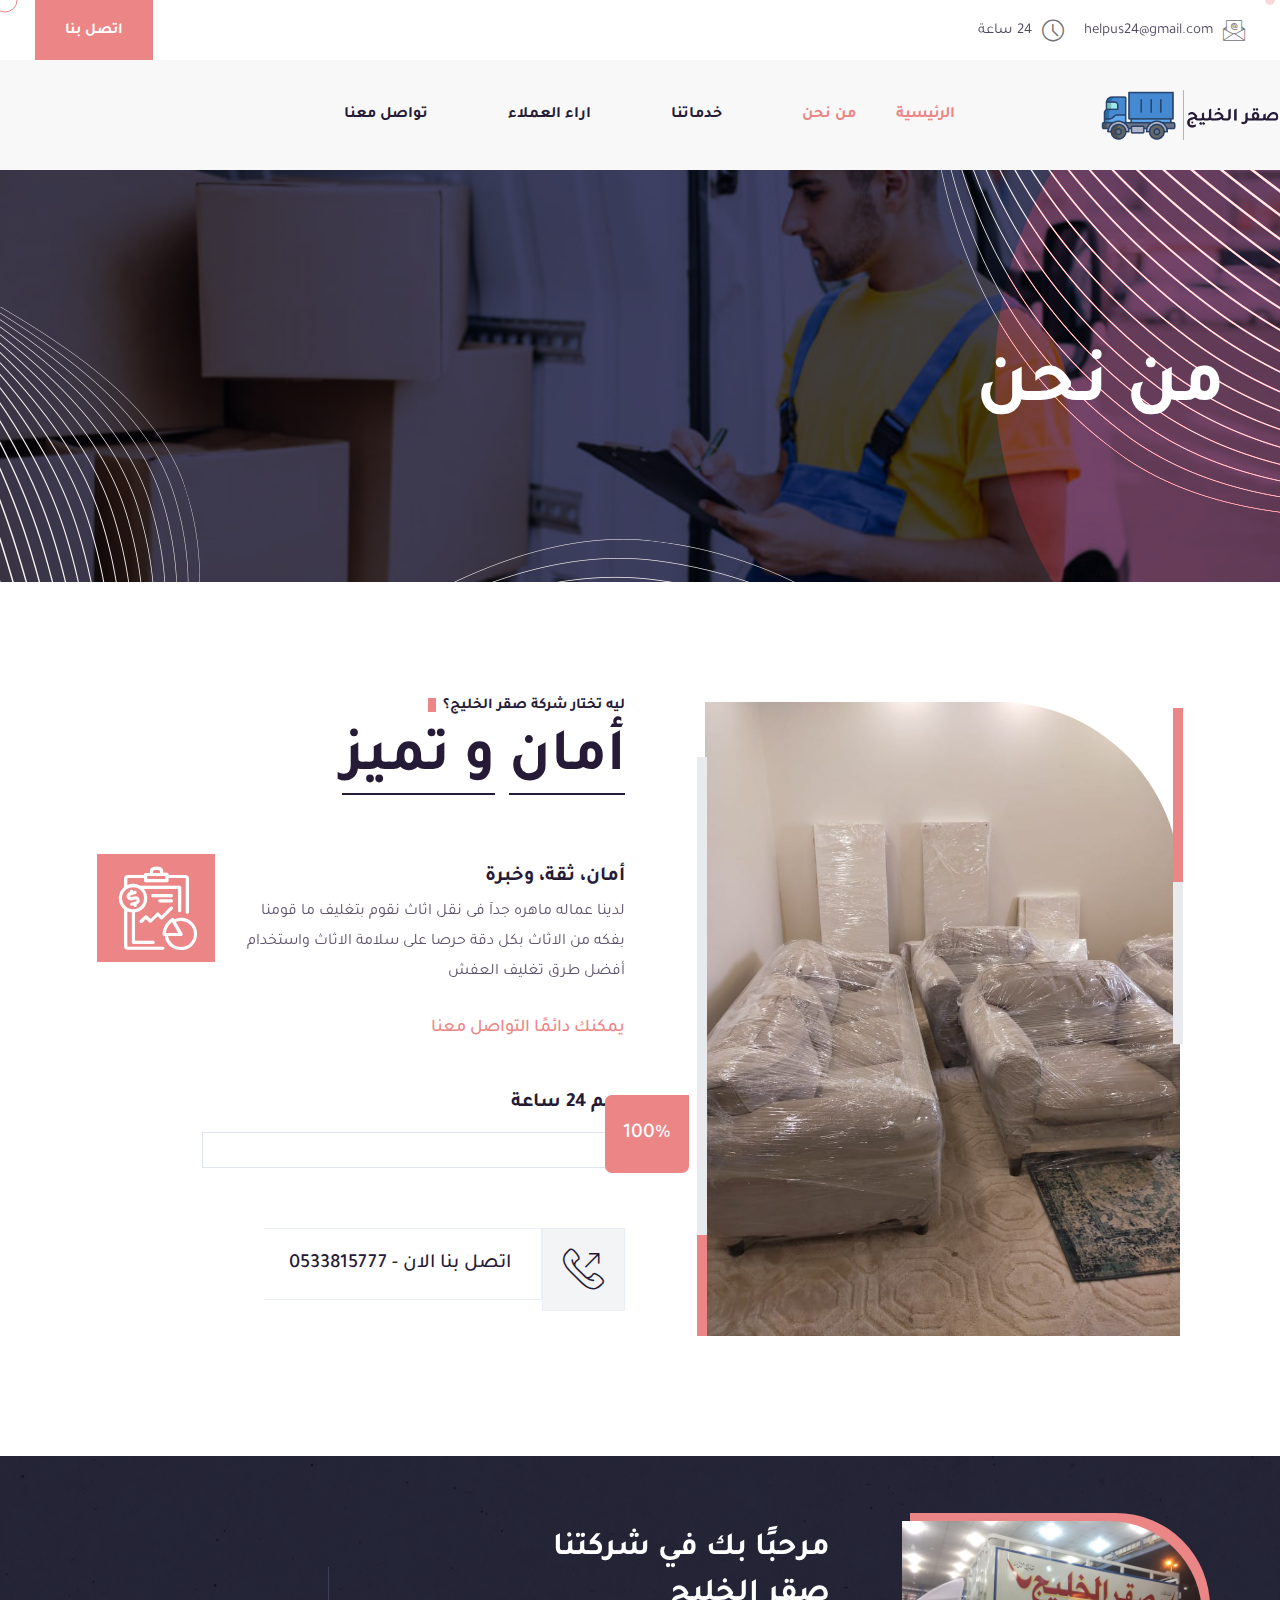
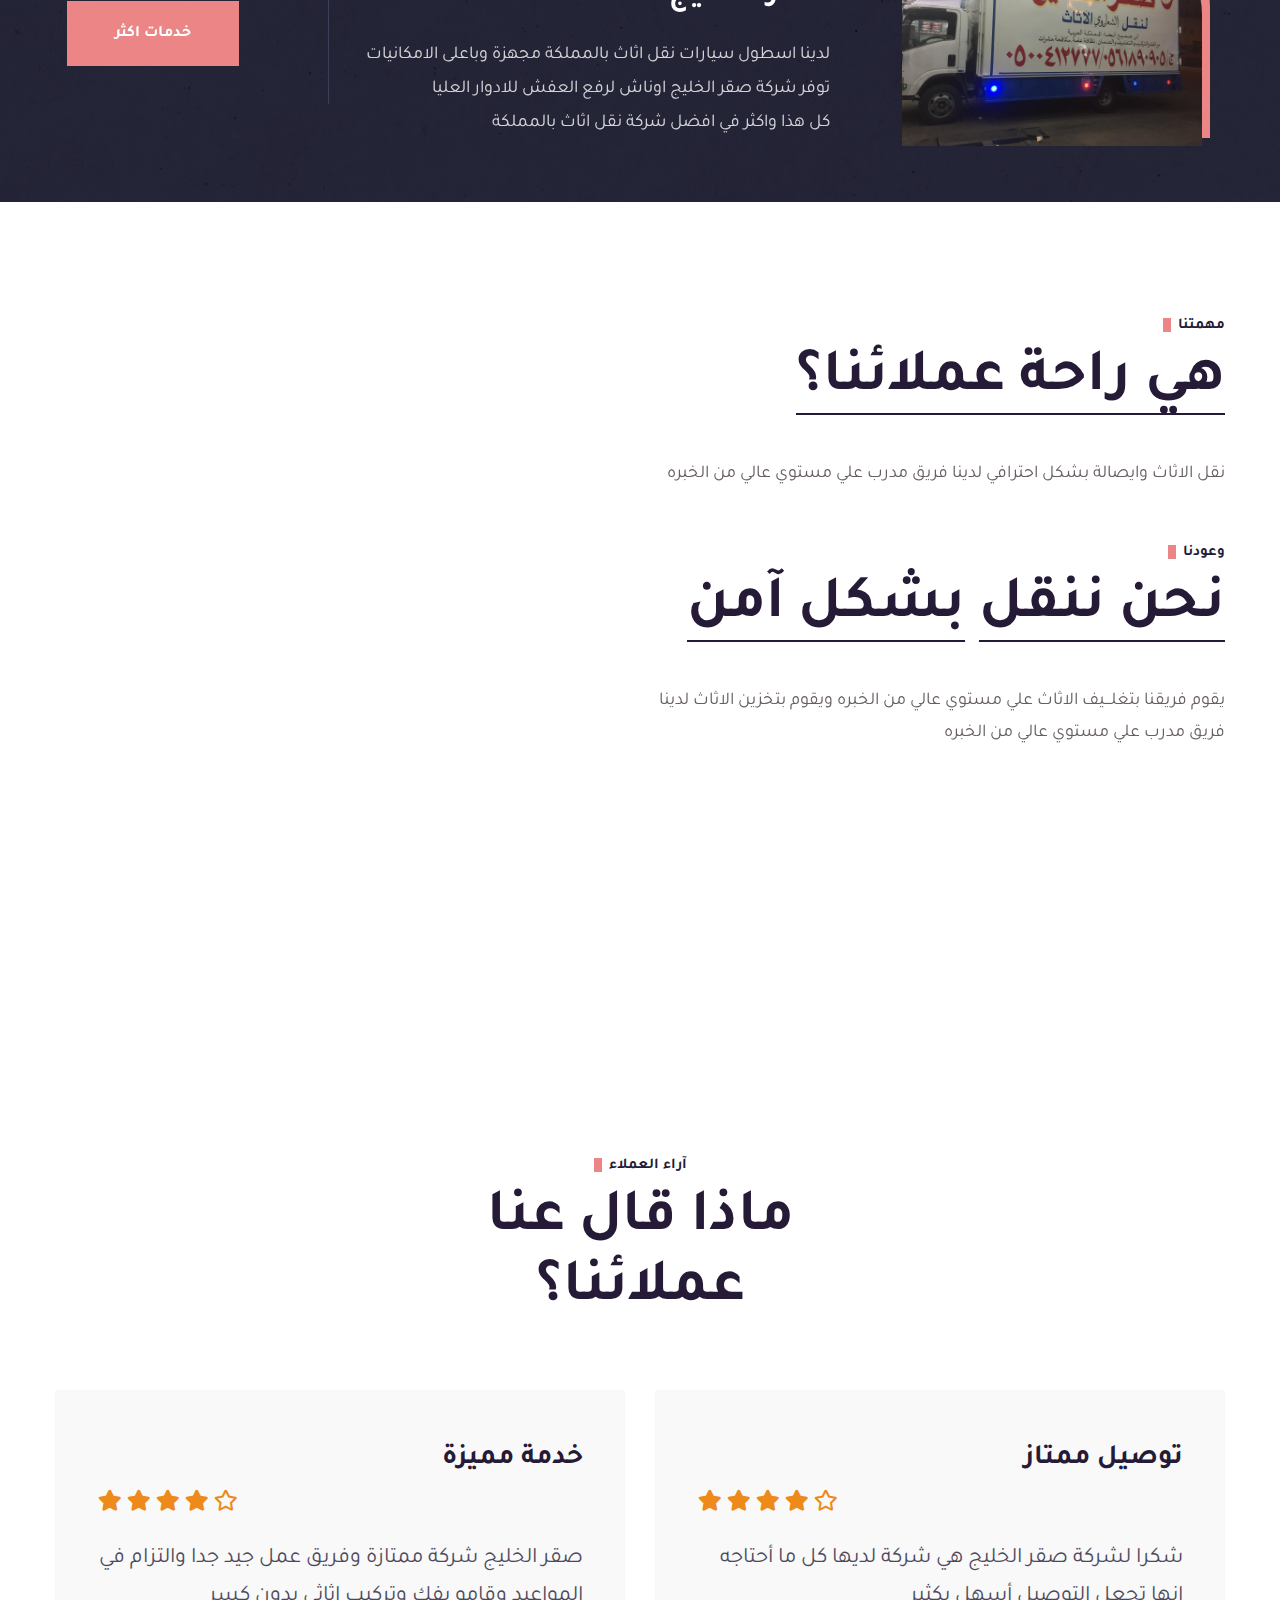
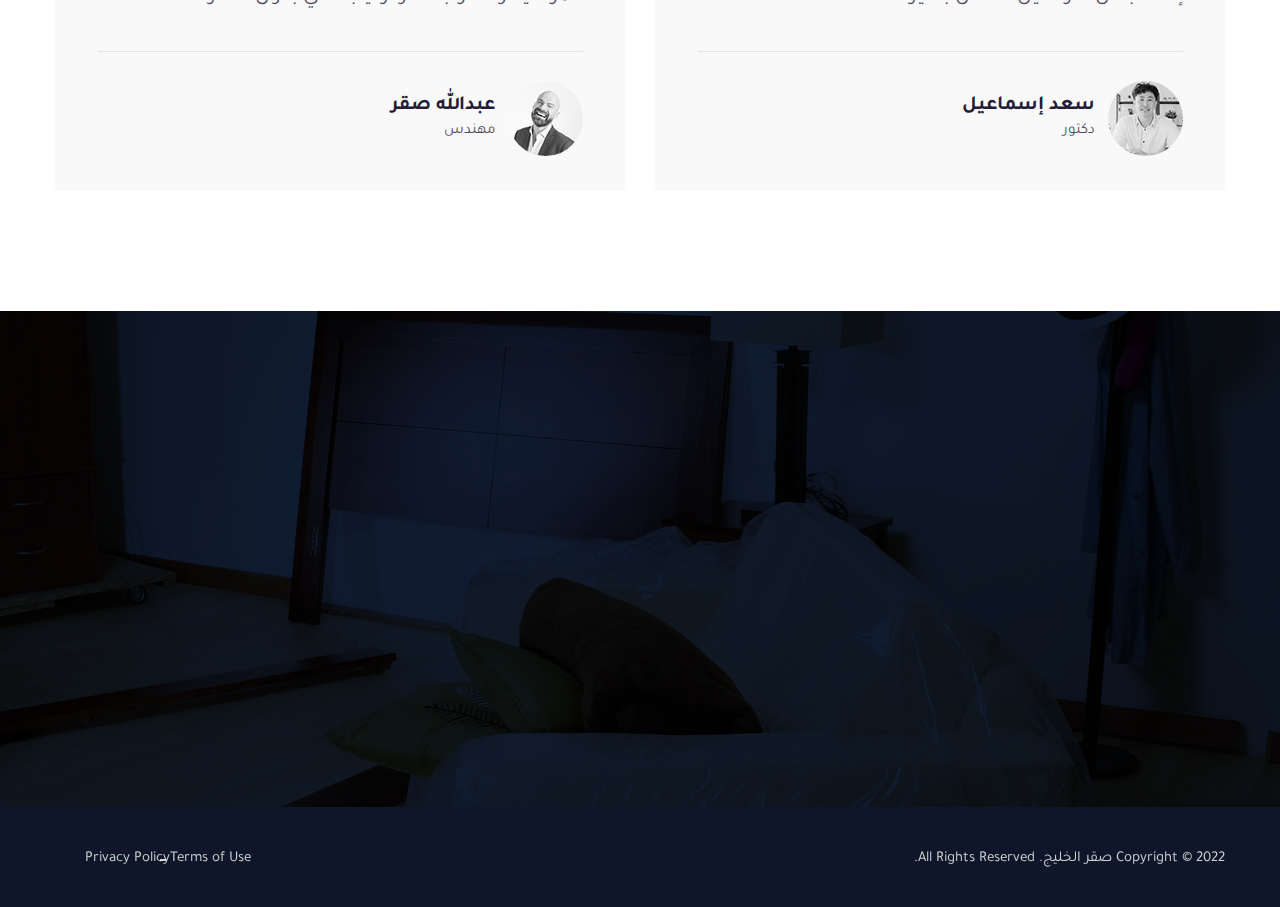
==== commit 3f30a992: "v-7" ====
--- a/about.html
+++ b/about.html
@@ -7,7 +7,7 @@
 <head>
     <meta charset="UTF-8" />
     <meta name="viewport" content="width=device-width, initial-scale=1.0" />
-    <title> About || conalz || conalz HTML 5 Template </title>
+    <title> About </title>
     <!-- favicons Icons -->
     <link rel="apple-touch-icon" sizes="180x180" href="assets/images/favicons/apple-touch-icon.png" />
     <link rel="icon" type="image/png" sizes="32x32" href="assets/images/favicons/favicon-32x32.png" />
@@ -91,20 +91,16 @@
                                     <span class="icon-clock"></span>
                                 </div>
                                 <div class="text">
-                                    <p>Mon - Fri 8:00 - 6:30</p>
+                                    <p>24 ساعة</p>
                                 </div>
                             </li>
                         </ul>
                     </div>
                     <div class="main-header__top-right">
                         <div class="main-header__btn-box">
-                            <a href="contact.html" class="thm-btn main-header__btn">Get Consulting</a>
-                        </div>
-                        <div class="main-header__top-social">
-                            <a href="#"><i class="fab fa-facebook-f"></i></a>
-                            <a href="#"><i class="fab fa-twitter"></i></a>
-                            <a href="#"><i class="fab fa-pinterest-p"></i></a>
-                        </div>
+                            <a href="tel:0543248006" class="thm-btn main-header__btn">اتصل بنا</a>
+                        </div>
+
                     </div>
                 </div>
             </div>
@@ -113,70 +109,16 @@
                     <div class="main-menu__wrapper-inner clearfix">
                         <div class="main-menu__left">
                             <div class="main-menu__logo">
-                                <a href="index-2.html"><img src="assets/images/resources/logo-1.png" alt=""></a>
+                                <a href="index.html"><img src="assets/images/resources/logo-1.png" alt=""></a>
                             </div>
                             <div class="main-menu__main-menu-box">
                                 <a href="#" class="mobile-nav__toggler"><i class="fa fa-bars"></i></a>
                                 <ul class="main-menu__list">
-                                    <li class="dropdown">
-                                        <a href="index-2.html">Home </a>
-                                        <ul>
-                                            <li><a href="index-2.html">Home One</a></li>
-                                            <li><a href="index2.html">Home Two</a></li>
-                                            <li><a href="index3.html">Home Three</a></li>
-                                            <li class="dropdown">
-                                                <a href="#">Header Styles</a>
-                                                <ul>
-                                                    <li><a href="index-2.html">Header One</a></li>
-                                                    <li><a href="index2.html">Header Two</a></li>
-                                                    <li><a href="index3.html">Header Three</a></li>
-                                                </ul>
-                                            </li>
-                                        </ul>
-                                    </li>
-                                    <li class="dropdown">
-                                        <a href="#">Services</a>
-                                        <ul>
-                                            <li><a href="services-v-1.html">Services V-1</a></li>
-                                            <li><a href="services-v-2.html">Services V-2</a></li>
-                                            <li><a href="product-design.html">Product Design</a></li>
-                                            <li><a href="business-consulting.html">Business Consulting</a></li>
-                                            <li><a href="finance-consulting.html">Finance Consulting</a></li>
-                                            <li><a href="digital-marketing-audit.html">Digital Marketing Audit</a></li>
-                                            <li><a href="data-risk-audit.html">Data Risk Audit</a></li>
-                                            <li><a href="customer-relationship.html">Customer Relationship</a></li>
-                                        </ul>
-                                    </li>
-                                    <li class="current">
-                                        <a href="about.html">About</a>
-                                    </li>
-                                    <li class="dropdown">
-                                        <a href="#">Projects</a>
-                                        <ul>
-                                            <li><a href="project-v-1.html">Project V-1</a></li>
-                                            <li><a href="project-v-2.html">Project V-2</a></li>
-                                            <li><a href="project-details.html">Project Single</a></li>
-                                        </ul>
-                                    </li>
-                                    <li class="dropdown">
-                                        <a href="#">Page</a>
-                                        <ul>
-                                            <li><a href="team.html">Team</a></li>
-                                            <li><a href="faq.html">FAQs</a></li>
-                                            <li><a href="404.html">404 Error</a></li>
-                                        </ul>
-                                    </li>
-                                    <li class="dropdown">
-                                        <a href="#">Blog</a>
-                                        <ul>
-                                            <li><a href="blog.html">Blog</a></li>
-                                            <li><a href="blog-list.html">Blog List</a></li>
-                                            <li><a href="blog-details.html">Blog Single</a></li>
-                                        </ul>
-                                    </li>
-                                    <li>
-                                        <a href="contact.html">Contact</a>
-                                    </li>
+                                    <li class=" current"><a href="index-2.html">الرئيسية </a></li>
+                                    <li><a href="about.html">من نحن</a></li>
+                                    <li><a href="services.html">خدماتنا</a></li>
+                                    <li><a href="index.html #testimonials">اراء العملاء</a></li>
+                                    <li><a href="contact.html">تواصل معنا</a></li>
                                 </ul>
                             </div>
                         </div>
@@ -187,13 +129,9 @@
                                         <span class="icon-phone"></span>
                                     </div>
                                     <div class="main-menu__call-content">
-                                        <span>Phone Number</span>
-                                        <p><a href="tel:08800115244">(088) 00-11-52-44</a></p>
-                                    </div>
-                                </div>
-                                <div class="main-menu__search-box">
-                                    <p class="main-menu__search-text">Search</p>
-                                    <a href="#" class="main-menu__search search-toggler icon-search"></a>
+                                        <span>رقم الهاتف</span>
+                                        <p><a href="tel:0543248006">054 324 80 06</a></p>
+                                    </div>
                                 </div>
                             </div>
                         </div>
@@ -222,7 +160,7 @@
             </div>
             <div class="container">
                 <div class="page-header__inner text-left">
-                    <h2>ماذا عنا</h2>
+                    <h2> من نحن</h2>
                 </div>
             </div>
         </section>
@@ -246,7 +184,7 @@
                         <div class="why-choose-one__right">
                             <div class="section-title">
                                 <span class="section-title__tagline">ليه تختار شركة صقر الخليج؟</span>
-                                <h2 class="section-title__title"><span>أمان</span> <span>وخامة مميزة</span>
+                                <h2 class="section-title__title"><span>أمان</span> <span>و تميز</span>
                                 </h2>
                             </div>
                             <div class="why-choose-one__content">
@@ -275,7 +213,7 @@
                                         <span class="icon-phone"></span>
                                     </div>
                                     <div class="content">
-                                        <h4><a href="tel:0123456789">اتصل بنا الان -  0123456789</a></h4>
+                                        <h4><a href="tel:0533815777">اتصل بنا الان -  0533815777</a></h4>
                                     </div>
                                 </li>
                             </ul>
@@ -294,7 +232,7 @@
                 <div class="cta-one__inner">
                     <div class="cta-one__left">
                         <div class="cta-one__img-box">
-                            <img src="assets/images/resources/cta-one-1.jpg" alt="">
+                            <img src="assets/images/resources/cta-one-1.jpg" alt="" s>
                         </div>
                         <div class="cta-one__content">
                             <h3 class="cta-one__title">مرحبًا بك في شركتنا <br> صقر الخليج</h3>
@@ -524,88 +462,45 @@
 
         <!--Blog One end-->
 
-        <!--Newsletter Two start-->
-        <section class="newsletter-one">
-            <div class="container">
-                <div class="newsletter-one__inner">
-                    <div class="newsletter-one__left">
-                        <div class="newsletter-one__title">
-                            <h4>النشرة الإخبارية</h4>
-                            <p>اشترك لمتابعة الجديد لدينا عن طريق كتابة بريدك الالكتروني هنا</p>
-                        </div>
-                        <div class="newsletter-one__email-box">
-                            <form class="newsletter-one__form">
-                                <div class="newsletter-one__form-input-box">
-                                    <input type="email" placeholder="بريدك الإلكتروني" name="email">
-                                    <button type="submit" class="newsletter-one__newsletter-btn"><i
-                                            class="icon-send"></i></button>
-                                </div>
-                            </form>
-                        </div>
-                    </div>
-                    <div class="newsletter-one__right">
-                        <a href="services-v-2.html" class="thm-btn newsletter-one__button">خدمات اكثر</a>
-                    </div>
-                </div>
-            </div>
-        </section>
-        <!--Newsletter Two end-->
-
         <!--Site Footer Start-->
         <footer class="site-footer">
-            <div class="site-footer-bg" style="background-image: url(assets/images/backgrounds/site-footer-bg.jpg);">
+            <div class="site-footer-bg" style="background-image: url(assets/images/backgrounds/main-slider-1-2.webp)">
             </div>
             <div class="site-footer__top">
                 <div class="container">
                     <div class="row">
-                        <div class="col-xl-4 col-lg-6 col-md-6 wow fadeInUp" data-wow-delay="100ms">
+                        <div class=" col-lg-3 col-md-6 wow fadeInUp" data-wow-delay="100ms">
                             <div class="footer-widget__column footer-widget__about">
                                 <div class="footer-widget__about-logo-box">
                                     <div class="footer-widget__about-logo">
                                         <a href="#">
-                                            <img src="assets/images/resources/footer-logo-1.png" alt="">
+                                            <img src="assets/images/resources/logo-1.png" style="background: #fff ;width:200px; padding: 10px;border-radius: 12px;" alt="">
                                         </a>
                                     </div>
                                 </div>
                                 <div class="footer-widget__about-content">
-                                    <p>Our agency manages a vast amount <br> of digital support services to businesses
-                                        <br> digital business consulting firm</p>
-                                </div>
-                            </div>
-                        </div>
-                        <div class="col-xl-3 col-lg-6 col-md-6 wow fadeInUp" data-wow-delay="200ms">
+                                    <p>لدينا عماله ماهره جداَ فى نقل اثاث نقوم بتغليف ما قومنا بفكه من الاثاث بكل دقة حرصا على سلامة الاثاث واستخدام أفضل طرق تغليف العفش</p>
+                                </div>
+                            </div>
+                        </div>
+                        <div class=" col-lg-3 col-md-6 wow fadeInUp" data-wow-delay="200ms">
                             <div class="footer-widget__latest-post">
                                 <h4 class="footer-widget__tag">Latest Post</h4>
-                                <ul class="footer-widget__content list-unstyled">
+                                <ul class="footer-widget__contact-box list-unstyled">
                                     <li>
-                                        <span>25 July 2022</span>
-                                        <p><a href="blog-details.html">Packaging Design Consulting For Start-up
-                                                Business</a></p>
-                                    </li>
-                                    <li>
-                                        <span>25 July 2022</span>
-                                        <p><a href="blog-details.html">Grow Market Share Through Marketing
-                                                Consulting</a></p>
+                                        <div class="icon">
+                                            <i class="icon-phone"></i>
+                                        </div>
+                                        <div class="text">
+                                            <p><a href="tel:0533815777">+0533815777</a></p>
+                                        </div>
                                     </li>
                                 </ul>
                             </div>
                         </div>
-                        <div class="col-xl-2 col-lg-6 col-md-6 wow fadeInUp" data-wow-delay="300ms">
+                        <div class=" col-lg-3 col-md-6 wow fadeInUp" data-wow-delay="300ms">
                             <div class="footer-widget__services">
                                 <h4 class="footer-widget__tag">Services</h4>
-                                <ul class="footer-widget__services-list list-unstyled">
-                                    <li><a href="digital-marketing-audit.html">Digital Consulting</a></li>
-                                    <li><a href="business-consulting.html">Business Consulting</a></li>
-                                    <li><a href="blog.html">News & Events</a></li>
-                                    <li><a href="business-consulting.html">Build Business</a></li>
-                                    <li><a href="finance-consulting.html">Business Strategy</a></li>
-                                    <li><a href="about.html">About us</a></li>
-                                </ul>
-                            </div>
-                        </div>
-                        <div class="col-xl-3 col-lg-6 col-md-6 wow fadeInUp" data-wow-delay="400ms">
-                            <div class="footer-widget__contact">
-                                <h4 class="footer-widget__tag">Contact</h4>
                                 <ul class="footer-widget__contact-box list-unstyled">
                                     <li>
                                         <div class="icon">
@@ -615,14 +510,13 @@
                                             <p><a href="mailto:helpus24@gmail.com">helpus24@gmail.com</a></p>
                                         </div>
                                     </li>
-                                    <li>
-                                        <div class="icon">
-                                            <i class="icon-phone"></i>
-                                        </div>
-                                        <div class="text">
-                                            <p><a href="tel:0881122334455">+088 11 22 33 44 55</a></p>
-                                        </div>
-                                    </li>
+                                </ul>
+                            </div>
+                        </div>
+                        <div class=" col-lg-3 col-md-6 wow fadeInUp" data-wow-delay="400ms">
+                            <div class="footer-widget__contact">
+                                <h4 class="footer-widget__tag">Contact</h4>
+                                <ul class="footer-widget__contact-box list-unstyled">
                                     <li>
                                         <div class="icon">
                                             <i class="icon-location"></i>
@@ -632,17 +526,7 @@
                                         </div>
                                     </li>
                                 </ul>
-                                <ul class="footer-widget__social-box list-unstyled">
-                                    <li>
-                                        <a href="#"><i class="fab fa-facebook-f"></i></a>
-                                    </li>
-                                    <li>
-                                        <a href="#"><i class="fab fa-twitter"></i></a>
-                                    </li>
-                                    <li>
-                                        <a href="#"><i class="fab fa-pinterest-p"></i></a>
-                                    </li>
-                                </ul>
+
                             </div>
                         </div>
                     </div>
@@ -654,7 +538,7 @@
                         <div class="col-xl-12">
                             <div class="site-footer__bottom-inner">
                                 <div class="site-footer__bottom-text">
-                                    <p>Copyright © 2022 Template_mr. All Rights Reserved.</p>
+                                    <p>Copyright © 2022 صقر الخليج. All Rights Reserved.</p>
                                 </div>
                                 <ul class="site-footer__bottom-text-two list-unstyled">
                                     <li>
@@ -672,7 +556,6 @@
         </footer>
         <!--Site Footer End-->
 
-
     </div><!-- /.page-wrapper -->
 
 
@@ -697,7 +580,7 @@
                 </li>
                 <li>
                     <i class="fa fa-phone-alt"></i>
-                    <a href="tel:666-888-0000">666 888 0000</a>
+                    <a href="tel:0533815777">0533815777</a>
                 </li>
             </ul><!-- /.mobile-nav__contact -->
             <div class="mobile-nav__top">
--- a/assets/css/conalz.css
+++ b/assets/css/conalz.css
@@ -1,11 +1,11 @@
-
+@import url('https://fonts.googleapis.com/css2?family=Tajawal:wght@700&display=swap');
 /*--------------------------------------------------------------
 # Common
 --------------------------------------------------------------*/
 :root {
-  --conalz-font: 'Kumbh Sans', sans-serif;
-  --conalz-font-two: 'Titillium Web', sans-serif;
-  --conalz-reey-font: "reeyregular";
+  --conalz-font: 'Tajawal', sans-serif;
+  --conalz-font-two: 'Tajawal', sans-serif;
+  --conalz-reey-font: "Tajawal";
   --conalz-gray: #372948;
   --conalz-gray-rgb: 35, 35, 35;
   --conalz-white: #ffffff;
@@ -485,6 +485,43 @@
 }
 
 
+
+.whats-icon img{
+  text-align: center;
+  color: #fff;
+  text-decoration: none;
+  position: fixed;
+  bottom: 20px;
+  left: 20px;
+  width: 65px;
+  height: 65px;
+  line-height: 60px;
+  z-index: 9999;
+  outline: 0;
+  -webkit-transition: all .3s ease;
+  -moz-transition: all .3s ease;
+  -o-transition: all 0.3s ease
+}
+
+.phone-icon img{
+  text-align: center;
+  color: #fff;
+  text-decoration: none;
+  position: fixed;
+  bottom: 120px;
+  left: 20px;
+  width: 65px;
+  height: 65px;
+  line-height: 60px;
+  z-index: 9999;
+  outline: 0;
+  -webkit-transition: all .3s ease;
+  -moz-transition: all .3s ease;
+  -o-transition: all 0.3s ease
+}
+
+
+
 /*--------------------------------------------------------------
 # Navigations One
 --------------------------------------------------------------*/
@@ -526,7 +563,7 @@
 }
 
 .main-header__top-address-list li+li {
-  margin-left: 20px;
+  margin-right: 20px;
 }
 
 .main-header__top-address-list li .icon {
@@ -542,7 +579,7 @@
 }
 
 .main-header__top-address-list li .text {
-  margin-left: 10px;
+  margin-right: 10px;
 }
 
 .main-header__top-address-list li .text p {
@@ -655,7 +692,6 @@
 .main-menu__wrapper {
   position: relative;
   display: block;
-  padding: 0 35px;
 }
 
 .main-menu__wrapper-inner {
@@ -678,7 +714,7 @@
   z-index: 1;
 }
 .main-menu__logo img{
-  width: 200px;
+  width: 180px;
 }
 
 .main-menu__logo:before {
@@ -688,7 +724,6 @@
   bottom: -17px;
   right: 0;
   left: -110px;
-  background-color: var(--conalz-white);
   z-index: -1;
   clip-path: polygon(0 0, 100% 0%, 77% 100%, 0% 100%);
 }
@@ -700,7 +735,6 @@
   bottom: -17px;
   right: -100000000px;
   left: 0;
-  background-color: var(--conalz-white);
   z-index: -1;
 }
 
@@ -750,7 +784,7 @@
 }
 
 .main-menu__call-content {
-  margin-left: 15px;
+  margin-right: 15px;
 }
 
 .main-menu__call-content span {
@@ -3010,7 +3044,7 @@
 }
 
 .cta-one__img-box img {
-  width: 100%;
+  width: 300px;
   border-top-right-radius: 94px;
 }
 
@@ -9497,7 +9531,7 @@
 }
 
 .mission-one__img-one img {
-  width: 100%;
+  width: 300px;
   border-top-right-radius: 190px;
 }
 
@@ -9508,7 +9542,7 @@
 }
 
 .mission-one__img-two img {
-  width: auto;
+  width: 200px;
   border-top-right-radius: 110px;
 }
 
@@ -9519,7 +9553,7 @@
 }
 
 .mission-one__img-three img {
-  width: auto;
+  width: 300px;
   border-top-left-radius: 100px;
 }
 
